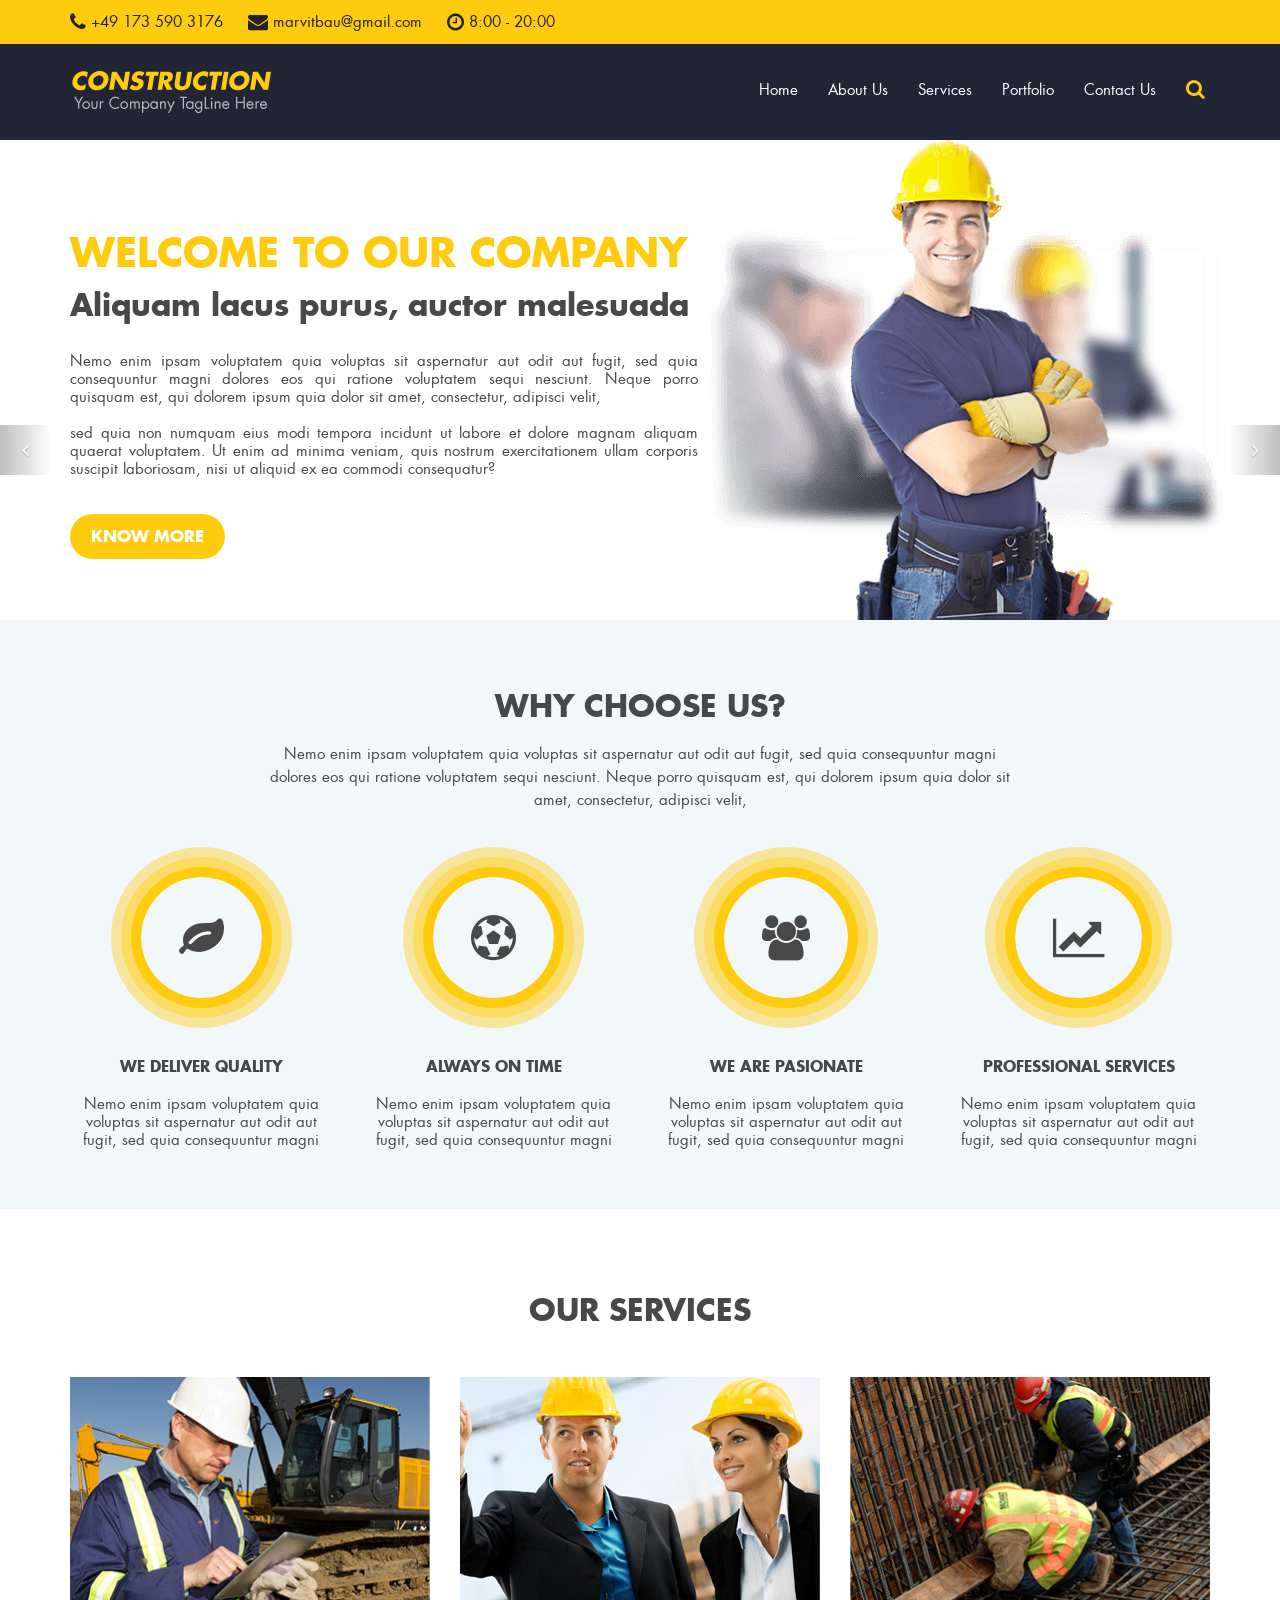
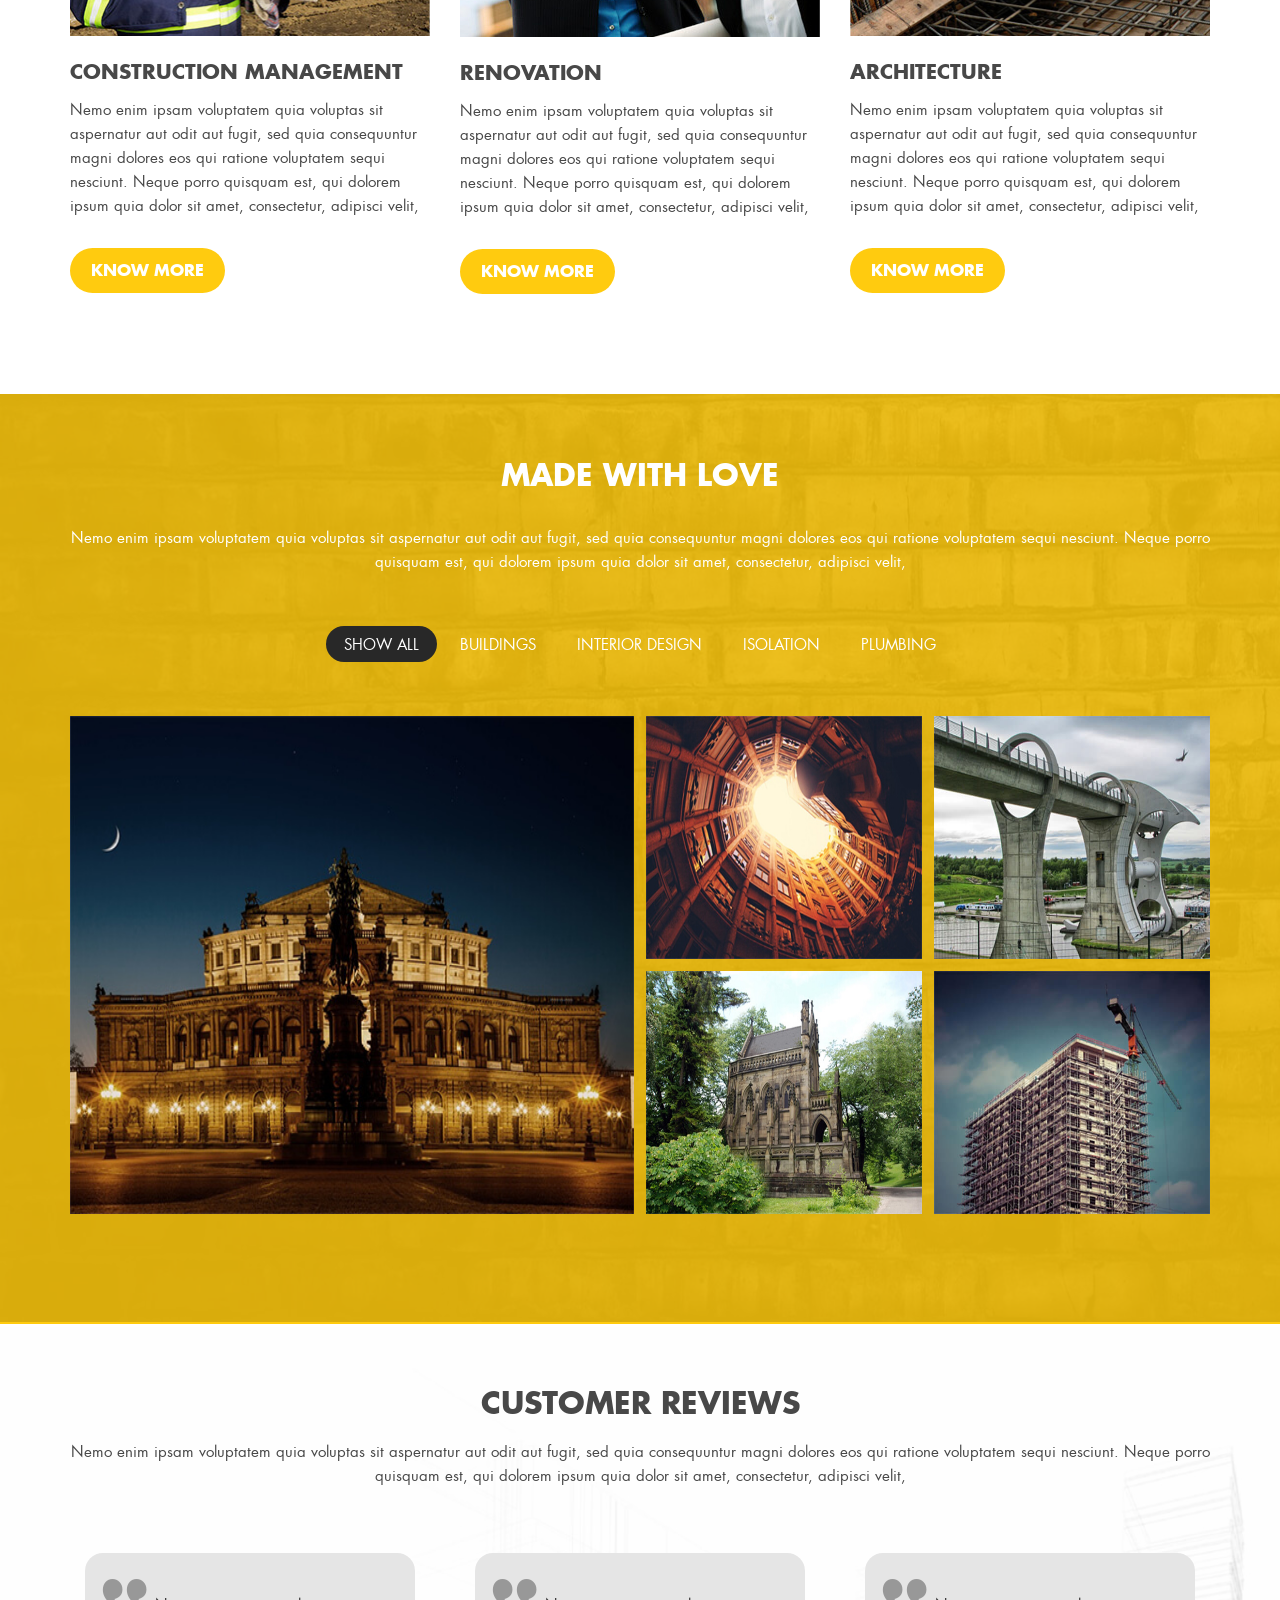
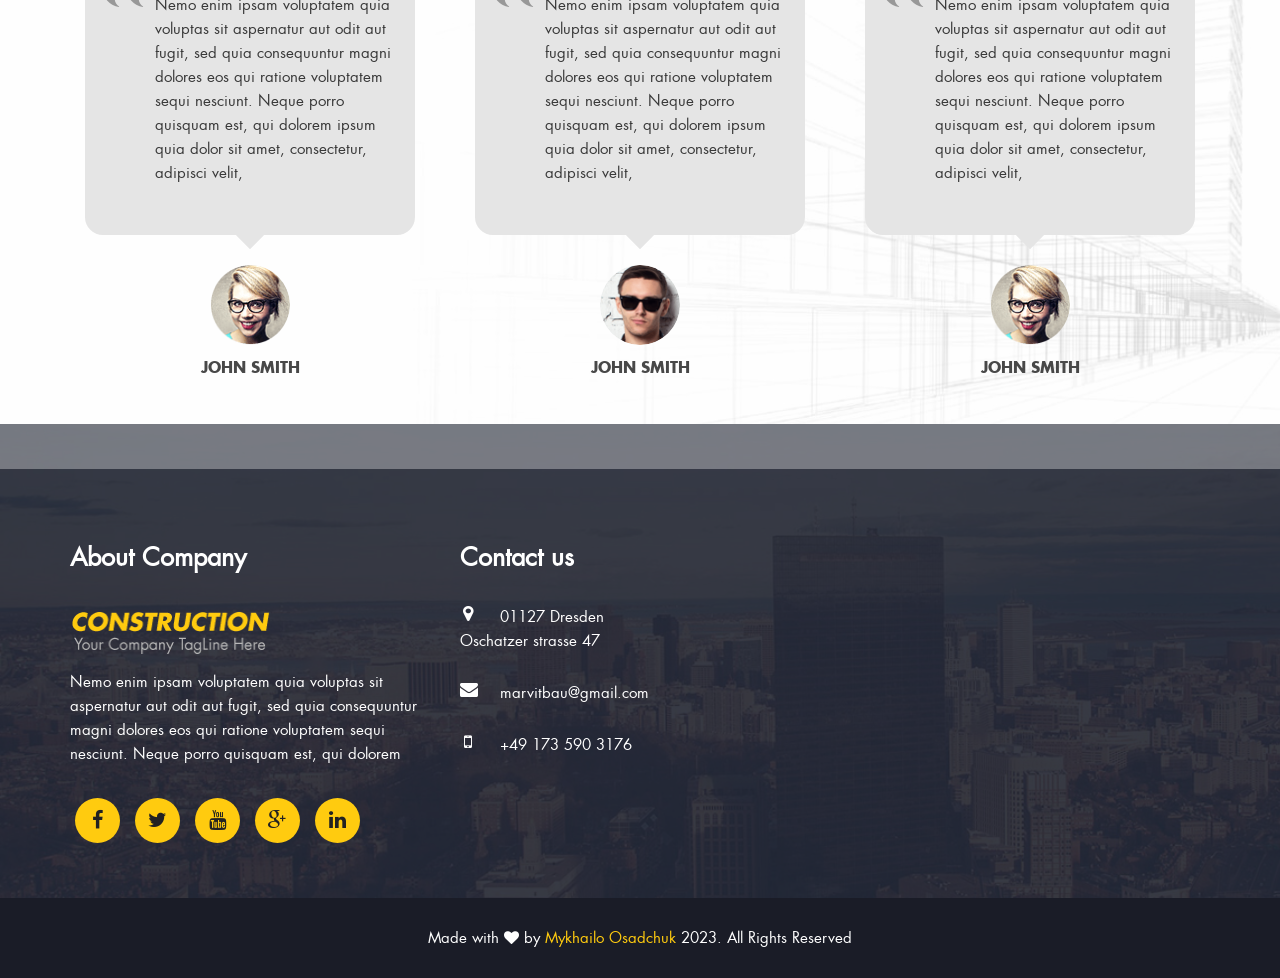
==== index.html @ a3fb46e3 "Add files via upload" ====
<!DOCTYPE html>
<!--[if IE 8]> <html lang="en" class="ie8"> <![endif]-->
<!--[if !IE]><!--> <html lang="en"> <!--<![endif]-->
    <head>
        <meta charset="utf-8">
        <title>MARVIT BAU</title>
        <!-- Mobile Specific Meta -->
        <meta name="viewport" content="width=device-width, initial-scale=1, maximum-scale=1">
        <!-- Custom Fonts -->
        <link rel="stylesheet" href="custom-font/fonts.css" />
        <!-- Bootstrap -->
        <link rel="stylesheet" href="css/bootstrap.min.css" />
        <!-- Font Awesome -->
        <link rel="stylesheet" href="css/font-awesome.min.css" />
        <!-- Bootsnav -->
        <link rel="stylesheet" href="css/bootsnav.css">
        <!-- Fancybox -->
        <link rel="stylesheet" type="text/css" href="css/jquery.fancybox.css?v=2.1.5" media="screen" />	
        <!-- Custom stylesheet -->
        <link rel="stylesheet" href="css/custom.css" />
        <!--[if lt IE 9]>
                <script src="http://html5shim.googlecode.com/svn/trunk/html5.js"></script>
        <![endif]-->
    </head>
    <body>

        <!-- Preloader -->

        <div id="loading">
            <div id="loading-center">
                <div id="loading-center-absolute">
                    <div class="object"></div>
                    <div class="object"></div>
                    <div class="object"></div>
                    <div class="object"></div>
                    <div class="object"></div>
                    <div class="object"></div>
                    <div class="object"></div>
                    <div class="object"></div>
                    <div class="object"></div>
                    <div class="object"></div>
                </div>
            </div>
        </div>

        <!--End off Preloader -->

        <!-- Header -->
        <header>
            <!-- Top Navbar -->
            <div class="top_nav">
                <div class="container">
                    <ul class="list-inline info">
                        <li><a href="#"><span class="fa fa-phone"></span> +49 173 590 3176</a></li>
                        <li><a href="#"><span class="fa fa-envelope"></span> marvitbau@gmail.com</a></li>
                        <li><a href="#"><span class="fa fa-clock-o"></span> 8:00 - 20:00</a></li>
                    </ul>			
                </div>
            </div><!-- Top Navbar end -->

            <!-- Navbar -->
            <nav class="navbar bootsnav">
                <!-- Top Search -->
                <div class="top-search">
                    <div class="container">
                        <div class="input-group">
                            <span class="input-group-addon"><i class="fa fa-search"></i></span>
                            <input type="text" class="form-control" placeholder="Search">
                            <span class="input-group-addon close-search"><i class="fa fa-times"></i></span>
                        </div>
                    </div>
                </div>

                <div class="container">
                    <!-- Atribute Navigation -->
                    <div class="attr-nav">
                        <ul>
                            <li class="search"><a href="#"><i class="fa fa-search"></i></a></li>
                        </ul>
                    </div>
                    <!-- Header Navigation -->
                    <div class="navbar-header">
                        <button type="button" class="navbar-toggle" data-toggle="collapse" data-target="#navbar-menu">
                            <i class="fa fa-bars"></i>
                        </button>
                        <a class="navbar-brand" href=""><img class="logo" src="images/logo.png" alt=""></a>
                    </div>
                    <!-- Navigation -->
                    <div class="collapse navbar-collapse" id="navbar-menu">
                        <ul class="nav navbar-nav menu">
                            <li><a href="">Home</a></li>                    
                            <li><a href="#about">About Us</a></li>
                            <li><a href="#services">Services</a></li>
                            <li><a href="#portfolio">Portfolio</a></li>
                            <li><a href="#contact_form">Contact Us</a></li>
                        </ul>
                    </div>
                </div>   
            </nav><!-- Navbar end -->
        </header><!-- Header end -->






                <!-- Controls -->
                <a class="left carousel-control" href="#carousel" role="button" data-slide="prev">
                    <span class="fa fa-angle-left" aria-hidden="true"></span>
                    <span class="sr-only">Previous</span>
                </a>
                <a class="right carousel-control" href="#carousel" role="button" data-slide="next">
                    <span class="fa fa-angle-right" aria-hidden="true"></span>
                    <span class="sr-only">Next</span>
                </a>
            </div><!-- Carousel end-->

        </section>


        <!-- About -->
        <section id="about">
            <div class="container about_bg">
                <div class="row">
                    <div class="col-lg-7 col-md-6">
                        <div class="about_content">
                            <h2>Welcome to Our Company</h2>
                            <h3>Aliquam lacus purus, auctor malesuada</h3>
                            <p>Nemo enim ipsam voluptatem quia voluptas sit aspernatur aut odit aut fugit, sed quia consequuntur magni dolores eos qui ratione voluptatem sequi nesciunt. Neque porro quisquam est, qui dolorem ipsum quia dolor sit amet, consectetur, adipisci velit,</p>
                            <p>sed quia non numquam eius modi tempora incidunt ut labore et dolore magnam aliquam quaerat voluptatem. Ut enim ad minima veniam, quis nostrum exercitationem ullam corporis suscipit laboriosam, nisi ut aliquid ex ea commodi consequatur? </p>
                            <a  class="btn know_btn">know more</a>
                        </div>
                    </div>
                    <div class="col-lg-3 col-md-6 col-lg-offset-1">
                        <div class="about_banner">
                            <img src="images/man.png" alt="" />
                        </div>
                    </div>
                </div>
            </div>
        </section><!-- About end -->

        <!-- Why us -->
        <section id="why_us">
            <div class="container text-center">
                <div class="row">
                    <div class="col-md-8 col-md-offset-2">
                        <div class="head_title">
                            <h2>WHY CHOOSE US?</h2>
                            <p>Nemo enim ipsam voluptatem quia voluptas sit aspernatur aut odit aut fugit, sed quia consequuntur magni dolores eos qui ratione voluptatem sequi nesciunt. Neque porro quisquam est, qui dolorem ipsum quia dolor sit amet, consectetur, adipisci velit,</p>

                        </div>
                    </div>
                </div>
                <div class="row">
                    <div class="col-md-3 col-sm-6">
                        <div class="why_us_item">
                            <span class="fa fa-leaf"></span>
                            <h4>We deliver quality</h4>
                            <p>Nemo enim ipsam voluptatem quia voluptas sit aspernatur aut odit aut fugit, sed quia consequuntur magni </p>
                        </div>
                    </div>
                    <div class="col-md-3 col-sm-6">
                        <div class="why_us_item">
                            <span class="fa fa-futbol-o"></span>
                            <h4>Always on time</h4>
                            <p>Nemo enim ipsam voluptatem quia voluptas sit aspernatur aut odit aut fugit, sed quia consequuntur magni</p>
                        </div>
                    </div>
                    <div class="col-md-3 col-sm-6">
                        <div class="why_us_item">
                            <span class="fa fa-group"></span>
                            <h4>We are pasionate</h4>
                            <p>Nemo enim ipsam voluptatem quia voluptas sit aspernatur aut odit aut fugit, sed quia consequuntur magni</p>
                        </div>
                    </div>
                    <div class="col-md-3 col-sm-6">
                        <div class="why_us_item">
                            <span class="fa fa-line-chart"></span>
                            <h4>Professional Services</h4>
                            <p>Nemo enim ipsam voluptatem quia voluptas sit aspernatur aut odit aut fugit, sed quia consequuntur magni</p>
                        </div>
                    </div>
                </div>
            </div>
        </section><!-- Why us end -->

        <!-- Services -->
        <section id="services">
            <div class="container">
                <h2>OUR SERVICES</h2>
                <div class="row">
                    <div class="col-md-4">
                        <div class="service_item">
                            <img src="images/service_img1.jpg" alt="Our Services" />
                            <h3>CONSTRUCTION MANAGEMENT</h3>
                            <p>Nemo enim ipsam voluptatem quia voluptas sit aspernatur aut odit aut fugit, sed quia consequuntur magni dolores eos qui ratione voluptatem sequi nesciunt. Neque porro quisquam est, qui dolorem ipsum quia dolor sit amet, consectetur, adipisci velit,</p>
                            <a href="#services" class="btn know_btn">know more</a>
                        </div>
                    </div>
                    <div class="col-md-4">
                        <div class="service_item">
                            <img src="images/service_img2.jpg" alt="Our Services" />
                            <h3>RENOVATION</h3>
                            <p>Nemo enim ipsam voluptatem quia voluptas sit aspernatur aut odit aut fugit, sed quia consequuntur magni dolores eos qui ratione voluptatem sequi nesciunt. Neque porro quisquam est, qui dolorem ipsum quia dolor sit amet, consectetur, adipisci velit,</p>
                            <a href="#services" class="btn know_btn">know more</a>
                        </div>
                    </div>
                    <div class="col-md-4">
                        <div class="service_item">
                            <img src="images/service_img3.jpg" alt="Our Services" />
                            <h3>ARCHITECTURE</h3>
                            <p>Nemo enim ipsam voluptatem quia voluptas sit aspernatur aut odit aut fugit, sed quia consequuntur magni dolores eos qui ratione voluptatem sequi nesciunt. Neque porro quisquam est, qui dolorem ipsum quia dolor sit amet, consectetur, adipisci velit,</p>
                            <a href="#services" class="btn know_btn">know more</a>
                        </div>
                    </div>
                </div>
            </div>
        </section><!-- Services end -->

        <!-- Portfolio -->
        <section id="portfolio">
            <div class="container portfolio_area text-center">
                <h2>Made with love</h2>
                <p>Nemo enim ipsam voluptatem quia voluptas sit aspernatur aut odit aut fugit, sed quia consequuntur magni dolores eos qui ratione voluptatem sequi nesciunt. Neque porro quisquam est, qui dolorem ipsum quia dolor sit amet, consectetur, adipisci velit,</p>

                <div id="filters">
                    <button class="button is-checked" data-filter="*">Show All</button>
                    <button class="button" data-filter=".buildings">Buildings</button>
                    <button class="button" data-filter=".interior">Interior Design</button>
                    <button class="button" data-filter=".isolation">Isolation</button>
                    <button class="button" data-filter=".plumbing">Plumbing</button>
                </div>
                <!-- Portfolio grid -->		
                <div class="grid">
                    <div class="grid-sizer"></div>
                    <div class="grid-item grid-item--width2 grid-item--height2 buildings plumbing interior">
                        <img alt="" src="images/highligh_img.jpg" >
                        <div class="portfolio_hover_area">
                            <a class="fancybox" href="images/highligh_img.jpg" data-fancybox-group="gallery" title="Lorem ipsum dolor sit amet"><span class="fa fa-search"></span></a>
                            <a href="#"><span class="fa fa-link"></span></a>
                        </div>  
                    </div>

                    <div class="grid-item buildings interior isolation">
                        <img alt="" src="images/portfolio1.jpg" >
                        <div class="portfolio_hover_area">
                            <a class="fancybox" href="images/portfolio1.jpg" data-fancybox-group="gallery" title="Lorem ipsum dolor sit amet"><span class="fa fa-search"></span></a>
                            <a href="#"><span class="fa fa-link"></span></a>
                        </div>   
                    </div>

                    <div class="grid-item interior plumbing isolation">
                        <img alt="" src="images/portfolio2.jpg" >
                        <div class="portfolio_hover_area">
                            <a class="fancybox" href="images/portfolio2.jpg" data-fancybox-group="gallery" title="Lorem ipsum dolor sit amet"><span class="fa fa-search"></span></a>
                            <a href="#"><span class="fa fa-link"></span></a>
                        </div>  
                    </div>

                    <div class="grid-item isolation buildings">
                        <img alt="" src="images/portfolio3.jpg" >
                        <div class="portfolio_hover_area">
                            <a class="fancybox" href="images/portfolio3.jpg" data-fancybox-group="gallery" title="Lorem ipsum dolor sit amet"><span class="fa fa-search"></span></a>
                            <a href="#"><span class="fa fa-link"></span></a>
                        </div>  
                    </div>

                    <div class="grid-item plumbing isolation">
                        <img alt="" src="images/portfolio4.jpg" >
                        <div class="portfolio_hover_area">
                            <a class="fancybox" href="images/portfolio4.jpg" data-fancybox-group="gallery" title="Lorem ipsum dolor sit amet"><span class="fa fa-search"></span></a>
                            <a href="#"><span class="fa fa-link"></span></a>
                        </div>  
                    </div>
                </div><!-- Portfolio grid end -->
            </div>
        </section><!-- Portfolio end -->

        <!-- Testimonial -->
        <section id="testimonial">
            <div class="container text-center testimonial_area">
                <h2>Customer Reviews</h2>
                <p>Nemo enim ipsam voluptatem quia voluptas sit aspernatur aut odit aut fugit, sed quia consequuntur magni dolores eos qui ratione voluptatem sequi nesciunt. Neque porro quisquam est, qui dolorem ipsum quia dolor sit amet, consectetur, adipisci velit,</p>

                <div class="row">
                    <div class="col-md-4">
                        <div class="testimonial_item">
                            <div class="testimonial_content text-left">
                                <p>Nemo enim ipsam voluptatem quia voluptas sit aspernatur aut odit aut fugit, sed quia consequuntur magni dolores eos qui ratione voluptatem sequi nesciunt. Neque porro quisquam est, qui dolorem ipsum quia dolor sit amet, consectetur, adipisci velit,</p>
                            </div>
                            <img src="images/testimonial_img1.png" alt="Testimonial" />
                            <p class="worker_name">john smith</p>
                        </div>
                    </div>
                    <div class="col-md-4">
                        <div class="testimonial_item">
                            <div class="testimonial_content">
                                <p>Nemo enim ipsam voluptatem quia voluptas sit aspernatur aut odit aut fugit, sed quia consequuntur magni dolores eos qui ratione voluptatem sequi nesciunt. Neque porro quisquam est, qui dolorem ipsum quia dolor sit amet, consectetur, adipisci velit,</p>
                            </div>
                            <img src="images/testimonial_img2.png" alt="Testimonial" />
                            <p class="worker_name">john smith</p>
                        </div>
                    </div>
                    <div class="col-md-4">
                        <div class="testimonial_item">
                            <div class="testimonial_content">
                                <p>Nemo enim ipsam voluptatem quia voluptas sit aspernatur aut odit aut fugit, sed quia consequuntur magni dolores eos qui ratione voluptatem sequi nesciunt. Neque porro quisquam est, qui dolorem ipsum quia dolor sit amet, consectetur, adipisci velit,</p>
                            </div>
                            <img src="images/testimonial_img1.png" alt="Testimonial" />
                            <p class="worker_name">john smith</p>
                        </div>
                    </div>
                </div>
            </div>
        </section><!-- Testimonial end -->

        <!-- Footer -->
        <footer>
            <!-- Footer top -->
            <div class="container footer_top">
                <div class="row">
                    <div class="col-lg-4 col-sm-7">
                        <div class="footer_item">
                            <h4>About Company</h4>
                            <img class="logo" src="images/logo.png" alt="Construction" />
                            <p>Nemo enim ipsam voluptatem quia voluptas sit aspernatur aut odit aut fugit, sed quia consequuntur magni dolores eos qui ratione voluptatem sequi nesciunt. Neque porro quisquam est, qui dolorem</p>

                            <ul class="list-inline footer_social_icon">
                                <li><a href=""><span class="fa fa-facebook"></span></a></li>
                                <li><a href=""><span class="fa fa-twitter"></span></a></li>
                                <li><a href=""><span class="fa fa-youtube"></span></a></li>
                                <li><a href=""><span class="fa fa-google-plus"></span></a></li>
                                <li><a href=""><span class="fa fa-linkedin"></span></a></li>
                            </ul>
                        </div>
                    </div>
                    
                    <div class="col-lg-3 col-sm-5">
                        <div class="footer_item">
                            <h4>Contact us</h4>
                            <ul class="list-unstyled footer_contact">
                                <li><a href=""><span class="fa fa-map-marker"></span>01127 Dresden</br> Oschatzer strasse 47</a></li>
                                <li><a href=""><span class="fa fa-envelope"></span> marvitbau@gmail.com</a></li>
                                <li><a href=""><span class="fa fa-mobile"></span><p>+49 173 590 3176</p></a></li>
                            </ul>
                        </div>
                    </div>
                </div>
            </div><!-- Footer top end -->

            <!-- Footer bottom -->
            <div class="footer_bottom text-center">
                <p class="wow fadeInRight">
                    Made with 
                    <i class="fa fa-heart"></i>
                    by 
                    <a target="_blank" href="https://m-osadchuk.github.io/">Mykhailo Osadchuk</a> 
                    2023. All Rights Reserved
                </p>
            </div><!-- Footer bottom end -->
        </footer><!-- Footer end -->

        <!-- JavaScript -->
        <script src="js/jquery-1.12.1.min.js"></script>
        <script src="js/bootstrap.min.js"></script>

        <!-- Bootsnav js -->
        <script src="js/bootsnav.js"></script>

        <!-- JS Implementing Plugins -->
        <script src="js/isotope.js"></script>
        <script src="js/isotope-active.js"></script>
        <script src="js/jquery.fancybox.js?v=2.1.5"></script>

        <script src="js/jquery.scrollUp.min.js"></script>

        <script src="js/main.js"></script>
    </body>	
</html>
---- custom-font/fonts.css ----
/* Generated by Font Squirrel (https://www.fontsquirrel.com) on August 13, 2016 */

@font-face {
    font-family: 'futura_ltbold';
    src: url('futuralt-bold-webfont.eot');
    src: url('futuralt-bold-webfont.eot?#iefix') format('embedded-opentype'),
         url('futuralt-bold-webfont.woff') format('woff'),
         url('futuralt-bold-webfont.ttf') format('truetype'),
         url('futuralt-bold-webfont.svg#futura_ltbold') format('svg');
    font-weight: normal;
    font-style: normal;

}

@font-face {
    font-family: 'futura_ltbook';
    src: url('futuralt-book-webfont.eot');
    src: url('futuralt-book-webfont.eot?#iefix') format('embedded-opentype'),
         url('futuralt-book-webfont.woff') format('woff'),
         url('futuralt-book-webfont.ttf') format('truetype'),
         url('futuralt-book-webfont.svg#futura_ltbook') format('svg');
    font-weight: normal;
    font-style: normal;

}

@font-face {
  font-family: 'GillSansMT-UltraBold';
  src: url('GillSansMT-UltraBold.eot?#iefix') format('embedded-opentype'),  url('GillSansMT-UltraBold.woff') format('woff'), url('GillSansMT-UltraBold.ttf')  format('truetype'), url('GillSansMT-UltraBold.svg#GillSansMT-UltraBold') format('svg');
  font-weight: normal;
  font-style: normal;
}
---- css/bootsnav.css ----
/* ==============================================================

Template name : Bootsnav - Multi Purpose Header
Categorie : Bootstrap Menu in CSS
Author : adamnurdin01
Version : v.1.1
Created : 2016-06-02
Last update : 2016-06-11

============================================================== */

/* MEGAMENU STYLE
=================================*/
nav.bootsnav .dropdown.megamenu-fw {
    position: static;
}

nav.bootsnav .container {
    position: relative;
}

nav.bootsnav .megamenu-fw .dropdown-menu {
    left: auto;
}

nav.bootsnav .megamenu-content {
    padding: 15px;
    width: 100% !important;
}

nav.bootsnav .megamenu-content .title{
    margin-top: 0;
}

nav.bootsnav .dropdown.megamenu-fw .dropdown-menu {
    left: 0;
    right: 0;
}

/* Navbar
=================================*/
nav.navbar.bootsnav{
    margin-bottom: 0;
    -moz-border-radius: 0px;
    -webkit-border-radius: 0px;
    -o-border-radius: 0px;
    border-radius: 0px;
    background-color: #fff;
    border: none;
    border-bottom: solid 1px #e0e0e0;
    z-index: 9;
}

nav.navbar.bootsnav ul.nav > li > a{
    color: #6f6f6f;
    background-color: transparent !important;
}

nav.navbar.bootsnav ul.nav li.megamenu-fw > a:hover,
nav.navbar.bootsnav ul.nav li.megamenu-fw > a:focus,
nav.navbar.bootsnav ul.nav li.active > a:hover,
nav.navbar.bootsnav ul.nav li.active > a:focus,
nav.navbar.bootsnav ul.nav li.active > a{
    background-color: transparent;
}

nav.navbar.bootsnav .navbar-toggle{
    background-color: #fff !important;
    border: none;
    padding: 0;
    font-size: 18px;
    position: relative;
    top: 5px;
}

nav.navbar.bootsnav ul.nav .dropdown-menu .dropdown-menu{
    top: 0;
    left: 100%;
}

nav.navbar.bootsnav ul.nav ul.dropdown-menu > li > a{
    white-space:normal;
}


ul.menu-col{
    padding: 0;
    margin: 0;
    list-style: none;
}

ul.menu-col li a{
    color: #6f6f6f;
}

ul.menu-col li a:hover,
ul.menu-col li a:focus{
    text-decoration: none;
}

/* Navbar Full
=================================*/
nav.bootsnav.navbar-full{
    padding-bottom: 10px;
    padding-top: 10px;
}

nav.bootsnav.navbar-full .navbar-header{
    display: block;
    width: 100%;
}

nav.bootsnav.navbar-full .navbar-toggle{
    display: inline-block;
    margin-right: 0;
    position: relative;
    top: 0;
    font-size: 30px;
    -webkit-transition: all 1s ease-in-out;
	-moz-transition: all 1s ease-in-out;
	-o-transition: all 1s ease-in-out;
	-ms-transition: all 1s ease-in-out;
	transition: all 1s ease-in-out;
}

nav.bootsnav.navbar-full .navbar-collapse{
    position: fixed;
    width: 100%;
    height: 100% !important;
    top: 0;
    left: 0;
    padding: 0;
    display: none !important;
    z-index: 9;
}

nav.bootsnav.navbar-full .navbar-collapse.in{
    display: block !important;
}

nav.bootsnav.navbar-full .navbar-collapse .nav-full{
    overflow: auto;
}

nav.bootsnav.navbar-full .navbar-collapse .wrap-full-menu{
    display: table-cell;
    vertical-align: middle;
    background-color: #fff;
    overflow: auto;
}

nav.bootsnav.navbar-full .navbar-collapse .nav-full::-webkit-scrollbar {
    width: 0;
}

nav.bootsnav.navbar-full .navbar-collapse .nav-full::-moz-scrollbar {
    width: 0;
}

nav.bootsnav.navbar-full .navbar-collapse .nav-full::-ms-scrollbar {
    width: 0;
}

nav.bootsnav.navbar-full .navbar-collapse .nav-full::-o-scrollbar {
    width: 0;
}


nav.bootsnav.navbar-full .navbar-collapse ul.nav{
    display: block;
    width: 100%;
    overflow: auto;
}

nav.bootsnav.navbar-full .navbar-collapse ul.nav a:hover,
nav.bootsnav.navbar-full .navbar-collapse ul.nav a:focus,
nav.bootsnav.navbar-full .navbar-collapse ul.nav a{
    background-color: transparent;
}

nav.bootsnav.navbar-full .navbar-collapse ul.nav > li{
    float: none;
    display: block;
    text-align: center;
}

nav.bootsnav.navbar-full .navbar-collapse ul.nav > li > a{
    display: table;
    margin: auto;
    text-transform: uppercase;
    font-weight: bold;
    letter-spacing: 2px;
    font-size: 24px;
    padding: 10px 15px;
}

li.close-full-menu > a{
    padding-top: 0px !important;
    padding-bottom: 0px !important;
}

li.close-full-menu{
    padding-top: 30px !important;
    padding-bottom: 30px !important;
}

/* Atribute Navigation
=================================*/
.attr-nav{
    float: right;
    display: inline-block;
    margin-left: 13px;
    margin-right: -15px;
}

.attr-nav > ul{
    padding: 0;
    margin: 0 0 -7px 0;
    list-style: none;
    display: inline-block;
}

.attr-nav > ul > li{
    float: left;
    display: block;
}

.attr-nav > ul > li > a{
    color: #6f6f6f;
    display: block;
    padding: 28px 15px;
    position: relative;
}

.attr-nav > ul > li > a span.badge{
    position: absolute;
    top: 50%;
    margin-top: -15px;
    right: 5px;
    font-size: 10px;
    padding: 0;
    width: 15px;
    height: 15px;
    padding-top: 2px;
}

.attr-nav > ul > li.dropdown ul.dropdown-menu{
    -moz-border-radius: 0px;
    -webkit-border-radius: 0px;
    -o-border-radius: 0px;
    border-radius: 0px;
    -moz-box-shadow: 0px 0px 0px;
    -webkit-box-shadow: 0px 0px 0px;
    -o-box-shadow: 0px 0px 0px;
    box-shadow: 0px 0px 0px;
    border: solid 1px #e0e0e0;
}

ul.cart-list{
    padding: 0 !important;
    width: 250px !important;
}

ul.cart-list > li{
    position: relative;
    border-bottom: solid 1px #efefef;
    padding: 15px 15px 23px 15px !important;
}

ul.cart-list > li > a.photo{
    padding: 0 !important;
    margin-right: 15px;
    float: left;
    display: block;
    width: 50px;
    height: 50px;
    left: 15px;
    top: 15px;
}

ul.cart-list > li img{
    width: 50px;
    height: 50px;
    border: solid 1px #efefef;
}

ul.cart-list > li > h6{
    margin: 0;
}

ul.cart-list > li > h6 > a.photo{
    padding: 0 !important;
    display: block;
}

ul.cart-list > li > p{
    margin-bottom: 0;
}

ul.cart-list > li.total{
    background-color: #f5f5f5;
    padding-bottom: 15px !important;
}

ul.cart-list > li.total > .btn{
    display: inline-block;
    border-bottom: solid 1px #efefef !important;
}

ul.cart-list > li .price{
    font-weight: bold;
}

ul.cart-list > li.total > span{
    padding-top: 8px;
}

/* Top Search
=================================*/
.top-search{
    background-color: #333;
    padding: 10px 0;
    display: none;
}

.top-search input.form-control{
    background-color: transparent;
    border: none;
    -moz-box-shadow: 0px 0px 0px;
    -webkit-box-shadow: 0px 0px 0px;
    -o-box-shadow: 0px 0px 0px;
    box-shadow: 0px 0px 0px;
    color: #fff;
    height: 40px;
    padding: 0 15px;
}

.top-search .input-group-addon{
    background-color: transparent;
    border: none;
    color: #fff;
    padding-left: 0;
    padding-right: 0;
}

.top-search .input-group-addon.close-search{
    cursor: pointer;
}

/* Side Menu
=================================*/
body{
    -webkit-transition: all 0.3s ease-in-out;
	-moz-transition: all 0.3s ease-in-out;
	-o-transition: all 0.3s ease-in-out;
	-ms-transition: all 0.3s ease-in-out;
	transition: all 0.3s ease-in-out;
}

body.on-side{
    margin-left: -280px;
}

.side{
    position: fixed;
    overflow-y: auto;
    top: 0;
    right: -280px;
    width: 280px;
    padding: 25px 30px;
    height: 100%;
    display: block;
    background-color: #333;
    -webkit-transition: all 0.3s ease-in-out;
	-moz-transition: all 0.3s ease-in-out;
	-o-transition: all 0.3s ease-in-out;
	-ms-transition: all 0.3s ease-in-out;
	transition: all 0.3s ease-in-out;
    z-index: 9;
}

.side.on{
    right: 0;
}

.side .close-side{
    float: right;
    color: #fff;
    position: relative;
    z-index: 2;
    font-size: 16px;
}

.side .widget{
    position: relative;
    z-index: 1;
    margin-bottom: 25px;
}

.side .widget .title{
    color: #fff;
    margin-bottom: 15px;
}

.side .widget ul.link{
    padding: 0;
    margin: 0;
    list-style: none;
}

.side .widget ul.link li a{
    color: #9f9f9f;
    letter-spacing: 1px;
}

.side .widget ul.link li a:focus,
.side .widget ul.link li a:hover{
    color: #fff;
    text-decoration: none;
}

/* Share
=================================*/
nav.navbar.bootsnav .share{
    padding: 0 30px;
    margin-bottom: 30px;
}

nav.navbar.bootsnav .share ul{
    display: inline-block;
    padding: 0;
    margin: 0 0 -7px 0;
    list-style: none;
}

nav.navbar.bootsnav .share ul > li{
    float: left;
    display: block;
    margin-right: 5px;
}

nav.navbar.bootsnav .share ul > li > a{
    display: table-cell;
    vertical-align: middle;
    text-align: center;
    width: 35px;
    height: 35px;
    -moz-border-radius: 50%;
    -webkit-border-radius: 50%;
    -o-border-radius: 50%;
    border-radius: 50%;
    background-color: #cfcfcf;
    color: #fff;
}

/* Transparent
=================================*/
nav.navbar.bootsnav.navbar-fixed{
    position: fixed;
    display: block;
    width: 100%;
}

nav.navbar.bootsnav.no-background{
    -webkit-transition: all 1s ease-in-out;
	-moz-transition: all 1s ease-in-out;
	-o-transition: all 1s ease-in-out;
	-ms-transition: all 1s ease-in-out;
	transition: all 1s ease-in-out;
}

/* Navbar Sticky
=================================*/
.wrap-sticky{
    position: relative;
    -webkit-transition: all 0.3s ease-in-out;
	-moz-transition: all 0.3s ease-in-out;
	-o-transition: all 0.3s ease-in-out;
	-ms-transition: all 0.3s ease-in-out;
	transition: all 0.3s ease-in-out;
}

.wrap-sticky nav.navbar.bootsnav{
    position: absolute;
    width: 100%;
    left: 0;
    top: 0;
}

.wrap-sticky nav.navbar.bootsnav.sticked{
    position: fixed;
    -webkit-transition: all 0.2s ease-in-out;
	-moz-transition: all 0.2s ease-in-out;
	-o-transition: all 0.2s ease-in-out;
	-ms-transition: all 0.2s ease-in-out;
	transition: all 0.2s ease-in-out;
}

body.on-side .wrap-sticky nav.navbar.bootsnav.sticked{
    left: -280px;
}
nav.navbar.bootsnav ul.nav > li > a{
	padding: 30px 15px;
}

@media (max-width: 991px) {
    /* Navbar Responsive
    =================================*/ 
    nav.navbar.bootsnav .navbar-brand    {
        display: inline-block;
        float: none !important;
        margin: 0 !important;
    }
    
    nav.navbar.bootsnav .navbar-header {
        float: none;
        display: block;
        text-align: center;
        padding-left: 30px;
        padding-right: 30px;
    }
    
    nav.navbar.bootsnav .navbar-toggle {
        display: inline-block;
        float: left;
        margin-right: -200px;
        margin-top: 10px;
    }
    
    nav.navbar.bootsnav .navbar-collapse {
        border: none;   
        margin-bottom: 0;
    }
    
    nav.navbar.bootsnav.no-full .navbar-collapse{
        max-height: 350px;
    }
    
    nav.navbar.bootsnav .navbar-collapse.collapse {
        display: none !important;
    }
    
    nav.navbar.bootsnav .navbar-collapse.collapse.in {
        display: block !important;
    }
    
    nav.navbar.bootsnav .navbar-nav {
        float: none !important;
        padding-left: 30px;
        padding-right: 30px;
        margin: 0px -15px;
    }
    
    nav.navbar.bootsnav .navbar-nav > li {
        float: none;
        border-top: dotted 1px #aaa;
    }
    
    nav.navbar.bootsnav li.dropdown a.dropdown-toggle:before{
        font-family: 'FontAwesome';
        content: "\f105";
        float: right;
        font-size: 16px;
        margin-left: 10px;
    }
    
    nav.navbar.bootsnav li.dropdown.on > a.dropdown-toggle:before{
        content: "\f107";
    }
    
    nav.navbar.bootsnav .navbar-nav > li > a{
        display: block;
        width: 100%;
        padding: 10px 0;
    }
    
    nav.navbar.bootsnav .navbar-nav > li:first-child{
        border-top: none;
    }
    nav.navbar.bootsnav ul.nav li.dropdown li a.dropdown-toggle{
        float: none !important;
        position: relative;
        display: block;
        width: 100%;
    }
    
    nav.navbar.bootsnav ul.nav li.dropdown ul.dropdown-menu{
        width: 100%;
        position: relative !important;
        background-color: transparent;
        float: none;
        border: none;
        padding: 0 0 0 15px !important;
        margin: 0 0 -1px 0 !important;
        -moz-box-shadow: 0px 0px 0px;
        -webkit-box-shadow: 0px 0px 0px;
        -o-box-shadow: 0px 0px 0px;
        box-shadow: 0px 0px 0px;
        -moz-border-radius: 0px 0px 0px;
        -webkit-border-radius: 0px 0px 0px;
        -o-border-radius: 0px 0px 0px;
        border-radius: 0px 0px 0px;
    }
    
    nav.navbar.bootsnav ul.nav li.dropdown ul.dropdown-menu  > li > a{
        display: block;
        width: 100%;
        border-bottom: solid 1px #e0e0e0;
        padding: 10px 0;
        color: #6f6f6f;
    }
    
    nav.navbar.bootsnav ul.nav ul.dropdown-menu li a:hover,
    nav.navbar.bootsnav ul.nav ul.dropdown-menu li a:focus{
        background-color: transparent;
    }
    
    nav.navbar.bootsnav ul.nav ul.dropdown-menu ul.dropdown-menu{
        float: none !important;
        left: 0;
        padding: 0 0 0 15px;
        position: relative;
        background: transparent;
        width: 100%;
    }
    
    nav.navbar.bootsnav ul.nav ul.dropdown-menu li.dropdown.on > ul.dropdown-menu{
        display: inline-block;
        margin-top: -10px;
    }
    
    nav.navbar.bootsnav li.dropdown ul.dropdown-menu li.dropdown > a.dropdown-toggle:after{
        display: none;
    }
    
    nav.navbar.bootsnav .dropdown .megamenu-content .col-menu .title{
        padding: 10px 15px 10px 0;
        line-height: 24px;
        text-transform: none;
        font-weight: 400;
        letter-spacing: 0px;
        margin-bottom: 0;
        cursor: pointer;
        border-bottom: solid 1px #e0e0e0;
        color: #6f6f6f;
    }
    
    nav.navbar.bootsnav .dropdown .megamenu-content .col-menu ul > li > a{
        display: block;
        width: 100%;
        border-bottom: solid 1px #e0e0e0;
        padding: 8px 0;
    }
    
   nav.navbar.bootsnav .dropdown .megamenu-content .col-menu .title:before{
        font-family: 'FontAwesome';
        content: "\f105";
        float: right;
        font-size: 16px;
        margin-left: 10px;
       position: relative;
       right: -15px;
    }
    
    nav.navbar.bootsnav .dropdown .megamenu-content .col-menu:last-child .title{
        border-bottom: none;
    }
    
    nav.navbar.bootsnav .dropdown .megamenu-content .col-menu.on:last-child .title{
        border-bottom: solid 1px #e0e0e0;
    }
    
    nav.navbar.bootsnav .dropdown .megamenu-content .col-menu:last-child ul.menu-col li:last-child a{
        border-bottom: none;
    }
    
    nav.navbar.bootsnav .dropdown .megamenu-content .col-menu.on .title:before{
        content: "\f107";
    }
    
    nav.navbar.bootsnav .dropdown .megamenu-content .col-menu .content{
        padding: 0 0 0 15px;
    }
    
    nav.bootsnav.brand-center .navbar-collapse{
        display: block;
    }
    
    nav.bootsnav.brand-center ul.nav{
        margin-bottom: 0px !important;
    }
    
    nav.bootsnav.brand-center .navbar-collapse .col-half{
        width: 100%;
        float: none;
        display: block;
    }
    
    nav.bootsnav.brand-center .navbar-collapse .col-half.left{
        margin-bottom: 0;
    }
    
    nav.bootsnav .megamenu-content{
        padding: 0;
    }
    
    nav.bootsnav .megamenu-content .col-menu{
        padding-bottom: 0;
    }
    
    nav.bootsnav .megamenu-content .title{
        cursor: pointer;
        display: block;
        padding: 10px 15px;
        margin-bottom: 0;
        font-weight: normal;
    }
    
    nav.bootsnav .megamenu-content .content{
        display: none;
    }
    
    .attr-nav{
        position: absolute;
        right: 60px;
    }
    
    .attr-nav > ul{
        padding: 0;
        margin: 0 -15px -7px 0;
    }
    
    .attr-nav > ul > li > a{
        padding: 16px 15px 15px;
    }
    
    .attr-nav > ul > li.dropdown > a.dropdown-toggle:before{
        display: none;
    }
    
    .attr-nav > ul > li.dropdown ul.dropdown-menu{
        margin-top: 2px;
        margin-left: 55px;
        width: 250px;
        left: -250px;
        border-top: solid 5px;
    }
    
    .top-search .container{
        padding: 0 45px;
    }
    
    /* Navbar full Responsive
    =================================*/   
    nav.bootsnav.navbar-full ul.nav{
        margin-left: 0;
    }
    
    nav.bootsnav.navbar-full ul.nav > li > a{
        border: none;
    }
    
    nav.bootsnav.navbar-full .navbar-brand    {
        float: left !important;
        padding-left: 0;
    }
    
    nav.bootsnav.navbar-full .navbar-toggle {
        display: inline-block;
        float: right;
        margin-right: 0;
        margin-top: 10px;
    }
    
    nav.bootsnav.navbar-full .navbar-header {
        padding-left: 15px;
        padding-right: 15px;
    }
    
    /* Navbar Sidebar
    =================================*/ 
    nav.navbar.bootsnav.navbar-sidebar .share{
        padding: 30px 15px;
        margin-bottom: 0;
    }
    
    /* Tabs
    =================================*/ 
    nav.navbar.bootsnav .megamenu-content.tabbed{
        padding-left: 0 !mportant;
    }
    
    nav.navbar.bootsnav .tabbed > li{
        padding: 25px 0;
        margin-left: -15px !important;
    }
    
    /* Mobile Navigation
    =================================*/     
    body > .wrapper{
        -webkit-transition: all 0.3s ease-in-out;
        -moz-transition: all 0.3s ease-in-out;
        -o-transition: all 0.3s ease-in-out;
        -ms-transition: all 0.3s ease-in-out;
        transition: all 0.3s ease-in-out;
    }
    
    body.side-right > .wrapper{
        margin-left: 280px;
        margin-right: -280px !important;
    }
    
    nav.navbar.bootsnav.navbar-mobile .navbar-collapse{
        position: fixed;
        overflow-y: auto !important;
        overflow-x: hidden !important;
        display: block;
        background: #fff;
        z-index: 99;
        width: 280px;
        height: 100% !important;
        left: -280px;
        top: 0;
        padding: 0;
        -webkit-transition: all 0.3s ease-in-out;
        -moz-transition: all 0.3s ease-in-out;
        -o-transition: all 0.3s ease-in-out;
        -ms-transition: all 0.3s ease-in-out;
        transition: all 0.3s ease-in-out;
    }
    
    nav.navbar.bootsnav.navbar-mobile .navbar-collapse.in{
        left: 0;
    }
    
    nav.navbar.bootsnav.navbar-mobile ul.nav{
        width: 293px;
        padding-right: 0;
        padding-left: 15px;
    }
    
    nav.navbar.bootsnav.navbar-mobile ul.nav > li > a{
        padding: 15px 15px;
    }
    
    nav.navbar.bootsnav.navbar-mobile ul.nav ul.dropdown-menu > li > a{
        padding-right: 15px !important;
        padding-top: 15px !important;
        padding-bottom: 15px !important;
    }
    
    nav.navbar.bootsnav.navbar-mobile ul.nav ul.dropdown-menu .col-menu .title{
        padding-right: 30px !important;
        padding-top: 13px !important;
        padding-bottom: 13px !important;
    }
    
    nav.navbar.bootsnav.navbar-mobile ul.nav ul.dropdown-menu .col-menu ul.menu-col li a{
        padding-top: 13px !important;
        padding-bottom: 13px !important;
    }
    
    nav.navbar.bootsnav.navbar-mobile .navbar-collapse [class*=' col-'] {
        width: 100%;
    }
    
    nav.navbar.bootsnav.navbar-fixed .logo-scrolled{
        display: block !important;
    }

    nav.navbar.bootsnav.navbar-fixed .logo-display{
        display: none !important;
    }
    
    nav.navbar.bootsnav.navbar-mobile .tab-menu,
    nav.navbar.bootsnav.navbar-mobile .tab-content{
        width: 100%;
        display: block;
    }
}

@media (max-width: 767px) {
    nav.navbar.bootsnav .navbar-header {
        padding-left: 15px;
        padding-right: 15px;
    }
    
    nav.navbar.bootsnav .navbar-nav {
        padding-left: 15px;
        padding-right: 15px;
    }
    
    .attr-nav{
        right: 30px;
    }
    
    .attr-nav > ul{
        margin-right: -10px;
    }
    
    .attr-nav > ul > li > a{
        padding: 16px 10px 15px;
        padding-left: 0 !important;
    }
    
    .attr-nav > ul > li.dropdown ul.dropdown-menu{
        left: -275px;
    }
    
    .top-search .container{
        padding: 0 15px;
    }
    
    nav.bootsnav.navbar-full .navbar-collapse{
        left: 15px;
    }
    
    nav.bootsnav.navbar-full .navbar-header{
        padding-right: 0;
    }
    
    nav.bootsnav.navbar-full .navbar-toggle {
        margin-right: -15px;
    }
    
    nav.bootsnav.navbar-full ul.nav > li > a{
        font-size: 18px !important;
        line-height: 24px !important;
        padding: 5px 10px !important;
    }
    
    /* Navbar Sidebar
    =================================*/ 
    nav.navbar.bootsnav.navbar-sidebar .share{
        padding: 30px 15px !important;
    }
    
    /* Navbar Sidebar
    =================================*/ 
    nav.navbar.bootsnav.navbar-sidebar .share{
        padding: 30px 0 !important;
        margin-bottom: 0;
    }
    
    nav.navbar.bootsnav.navbar-mobile.navbar-sidebar .share{
        padding: 30px 15px !important;
        margin-bottom: 0;
    }
    
    /* Mobile Navigation
    =================================*/ 
    body.side-right > .wrapper{
        margin-left: 280px;
        margin-right: -280px !important;
    }
    
    nav.navbar.bootsnav.navbar-mobile .navbar-collapse{
        margin-left: 0;
    }
    
    nav.navbar.bootsnav.navbar-mobile ul.nav{
        margin-left: -15px;
    }
    
    nav.navbar.bootsnav.navbar-mobile ul.nav{
        border-top: solid 1px #fff;
    }
    
    li.close-full-menu{
        padding-top: 15px !important;
        padding-bottom: 15px !important;
    }
}

@media (min-width: 480px) and (max-width: 640px) {
    nav.bootsnav.navbar-full ul.nav{
        padding-top: 30px;
        padding-bottom: 30px;
    }
}
---- css/custom.css ----
/* General styles */
body {
    font-size: 15px;
    line-height: 24px;
    font-family: 'futura_ltbook', sans-serif;
    color: #484848;
}
h1, h2, h3, h4, h5, h6 {
    font-weight: bold;
    text-transform: uppercase;
    color: #484848;
    font-family: 'futura_ltbold', sans-serif;
}
h1{font-size: 70px; margin:0; line-height: 72px;}
h2 {font-size: 30px; margin: 0 0 20px;}
h3 {font-size: 20px; margin: 0 0 10px;}
img {width: 100%;}
a,button{outline: 0 !important;}
a:hover,a:focus{ text-decoration: none}

/* All Transition */
.list-inline.info a,.list-inline.social_icon a,nav.navbar.bootsnav ul.nav > li > a,.attr-nav > ul > li > a,.btn.know_btn,#filters > button,.portfolio_hover_area,.portfolio_hover_area .fa,.testimonial_content,.testimonial_content p:first-child::before,#contact_form .form-control,#contact_form .btn.submit_btn,footer a,.footer_social_icon .fa,.post .date,#scrollUp{
    transition: all 0.4s ease;
    -webkit-transition: all 0.4s ease;
    -moz-transition: all 0.4s ease;
    -o-transition: all 0.4s ease;
    -ms-transition: all 0.4s ease;
}

/* Header */


/*Preloader css*/
#loading{
    background-color: #ffcb0f;
    height: 100%;
    width: 100%;
    position: fixed;
    z-index: 1;
    margin-top: 0px;
    top: 0px;
    z-index: 90;
}
#loading-center{
    width: 100%;
    height: 100%;
    position: relative;
}
#loading-center-absolute {
    position: absolute;
    left: 50%;
    top: 50%;
    height: 50px;
    width: 150px;
    margin-top: -25px;
    margin-left: -75px;
}
.object{
    width: 8px;
    height: 50px;
    margin-right:5px;
    background-color: #FFF;
    -webkit-animation: animate 1s infinite;
    animation: animate 1s infinite;
    float: left;
}

.object:last-child {
    margin-right: 0px;
}

.object:nth-child(10){
    -webkit-animation-delay: 0.9s;
    animation-delay: 0.9s;	
}
.object:nth-child(9){
    -webkit-animation-delay: 0.8s;
    animation-delay: 0.8s;	
}	
.object:nth-child(8){
    -webkit-animation-delay: 0.7s;
    animation-delay: 0.7s;	
}
.object:nth-child(7){
    -webkit-animation-delay: 0.6s;
    animation-delay: 0.6s;	
}
.object:nth-child(6){
    -webkit-animation-delay: 0.5s;
    animation-delay: 0.5s;	
}
.object:nth-child(5){
    -webkit-animation-delay: 0.4s;
    animation-delay: 0.4s;
}
.object:nth-child(4){
    -webkit-animation-delay: 0.3s;
    animation-delay: 0.3s;		
}
.object:nth-child(3){
    -webkit-animation-delay: 0.2s;
    animation-delay: 0.2s;	
}
.object:nth-child(2){
    -webkit-animation-delay: 0.1s;
    animation-delay: 0.1s;
}						

@-webkit-keyframes animate {

    50% {
        -ms-transform: translateX(-25px) scaleY(0.5); 
        -webkit-transform: translateX(-25px) scaleY(0.5);
        transform: translateX(-25px) scaleY(0.5);

    }

}

@keyframes animate {
    50% {
        -ms-transform: translateX(-25px) scaleY(0.5); 
        -webkit-transform: translateX(-25px) scaleY(0.5);
        transform: translateX(-25px) scaleY(0.5);
    }

}

/*End off Preloader*/





/* Top Nav */
.top_nav {
    background: #ffcb0f none repeat scroll 0 0;
    overflow: hidden;
    padding: 10px 0;
}
.list-inline.info {
    float: left;
    margin: 0;
}
.list-inline.info > li {
    padding: 0 20px 0 0;
}
.list-inline.info a,.list-inline.social_icon a {
    color: #222;
    font-family: 'futura_ltbook', sans-serif;
}
.list-inline.info a:hover,.list-inline.social_icon a:hover {
    color: #555;
}
.list-inline.info a .fa,.list-inline.social_icon  a .fa {
    font-size: 20px;
    vertical-align: text-top;
}
.list-inline.social_icon {
    float: right;
    margin: 0;
}
/* Main Nav */
nav.navbar.bootsnav {
    background: #222533 none repeat scroll 0 0;
    border: 0 none;
}
nav.navbar.bootsnav ul.nav > li > a {
    color: #fff;
}
nav.navbar.bootsnav ul.nav > li > a:hover,nav.navbar.bootsnav ul.nav > li > a:focus {
    color: #aaa;
}
.navbar-brand {
    height: auto;
    padding: 20px 15px;
}
#navbar-menu {
    margin: 6px 0;
}
.nav.navbar-nav.menu {
    float: right;
}
.attr-nav {
    margin: 5px -10px 0 0;
}
.attr-nav > ul > li > a {
    color: #ffcb0f;
    font-size: 20px;
}
.attr-nav > ul > li > a:hover,.attr-nav > ul > li > a:focus {
    color: #d7a300;
}
/* Carousel */
.home .carousel {
    position: relative;
    height: 700px;
    display: inline-block;
}
.home .carousel .item img{
    width:100%;
    height: 700px;
}
/*.carousel-inner > .item > a > img,
.carousel-inner > .item > img {
    height: 700px;
}*/
.carousel .overlay {
    background: rgba(0, 0, 0, 0.5) none repeat scroll 0 0;
    width: 100%;
    height: 100%;
    position: absolute;
    top: 0px;
    left: 0;
}
.carousel-caption {
    left: 7%;
    right: 7%;
    top: 70px;
}
.carousel-caption h1 {
    color: #fff;
    margin-bottom:20px;
}
.carousel-caption h1.second_heading {
    color:#ffcb0f;
    margin-bottom:35px;
}
.carousel-caption > h3 {
    color: #fff;
    font-family: "futura_ltbook",sans-serif;
    font-size: 40px;
    font-weight: normal;
    margin-bottom: 30px;
    text-transform: inherit;
}
.carousel-caption > p {
    font-size: 23px;
    line-height: 28px;
}
.btn.know_btn {
    background: #ffcb0f none repeat scroll 0 0;
    border-radius: 30px;
    color: #fff;
    font-family: "futura_ltbold",sans-serif;
    font-size: 16px;
    padding: 10px 20px;
    text-transform: uppercase;
    border:1px solid transparent;
}
.carousel-caption .btn.know_btn {
    margin-top: 64px;
}
.carousel-caption .btn.know_btn:last-child {
    margin-left: 20px;
}
.btn.know_btn:hover,
.btn.know_btn:focus {
    background: transparent;
    color:#ffcb0f;
    border:1px solid #ffcb0f;
}




.carousel-control{
    width:50px;
    height: 50px;
    line-height: 50px;
    text-align: center;
    margin-top:-25px;
    top:50%;
}

/* About */
.about_content {
    margin-right: 25px;
}
.about_content > h2 {
    font-size: 40px;
    margin: 90px 0 15px;
    color:#ffcb0f;
}
.about_content > h3 {
    font-size: 30px;
    margin: 2px 0 30px;
    text-transform: inherit;
}
.about_content > p {
    line-height: 18px;
    margin-bottom: 18px;
    text-align: justify;
}
.about_content .btn.know_btn {
    margin: 18px 0 60px;
}
.about_bg {
    background: url(../images/about_bg.png)no-repeat right;
}

/*Head Title*/
.head_title p{
    line-height: 2.3rem;
}

/* Why us */
#why_us {
    background: #f2f7fa none repeat scroll 0 0;
    padding-bottom: 50px;
    line-height: 18px;
}
#why_us h2 {
    margin: 70px 0 20px;
}
.why_us_item{ padding-top: 55px;}
#why_us .fa{
    border-radius: 100%;
    box-shadow: 0 0 0 10px #ffcb0f, 0 0 0 20px #fadb64, 0 0 0 30px #f7e59c;
    padding: 38px;
    font-size:45px;
}
.why_us_item > h4 {
    font-size: 15px;
    margin: 60px 0 20px;
}

/* Services */
#services h2 {
    margin: 85px 0 50px;
    text-align:center;
}
.service_item > h3 {
    margin: 25px 0 15px;
}
.service_item .btn.know_btn {
    margin: 20px 0 100px;
}

/* Portfolio */
#portfolio {
    background: rgba(0, 0, 0, 0) url("../images/portfolio_bg.jpg") no-repeat scroll 0 0;
    background-size:cover;
    position:relative;
    padding-bottom: 102px;
    border-bottom:2px solid #ffcb0f;
}
#portfolio::before{
    position:absolute;
    content:"";
    height:100%;
    width:100%;
    background: rgba(255,203,15,0.85);
    top:0;
    left:0;
}
.portfolio_area{ position:relative;color:#fff;}
.portfolio_area h2 {
    color: #fff;
    margin: 65px 0 34px;
}
/* Portfolio filters */
#filters {
    margin: 52px 0 38px;
}
#filters > button {
    background: transparent none repeat scroll 0 0;
    border: 1px solid transparent;
    border-radius: 18px;
    outline: 0 none;
    padding: 6px 17px 4px;
    text-transform: uppercase;
    margin-bottom: 10px;
}
#filters > button:hover {
    border: 1px solid #282828;
    color: #282828;
}
#filters > button.is-checked {
    background: #282828;
}
#filters > button.is-checked:hover {
    color: #fff;
}
.grid{margin: 0 -6px;}
.grid-item{border:6px solid transparent;}
.grid-item, .grid-sizer {width: 25%;}
.grid-item {
    float: left;
    height: 255px !important; 
}
.grid-item{
    overflow: hidden;
}
.grid-item--width2 { width: 50%;}
.grid-item--height2 { height: 510px !important;}
.grid-item:hover img{
    transform: scale(1.1);
}
.grid-item img{
    height: 100%;
    -webkit-transition: all 0.6s;
    -moz-transition: all 0.6s;
    -o-transition: all 0.6s;
    -ms-transition: all 0.6s;
    transition: all 0.6s;
}
/* Portfolio Hover */
.portfolio_hover_area {
    background: rgba(0, 0, 0, 0.6) none repeat scroll 0 0;
    height: 100%;
    width: 100%;
    top: 0;
    position: absolute;
    text-align: center;
    opacity:0;
}
.grid-item:hover .portfolio_hover_area {opacity: 1;}
.portfolio_hover_area .fa {
    background: #ffcb0f none repeat scroll 0 0;
    border: 2px solid transparent;
    border-radius: 5px;
    border-radius: 5px;
    -webkit-border-radius: 5px;
    -moz-border-radius: 5px;
    color: #fff;
    font-size: 30px;
    margin-top: 215px;
    padding: 15px;
    border:1px solid transparent;
}
.grid-item .portfolio_hover_area .fa {
    margin-top: 90px;
}
.grid-item--width2 .portfolio_hover_area .fa {
    margin-top: 217px;
}
.portfolio_hover_area > a:first-child{  margin-right: 10px;}
.portfolio_hover_area .fa:hover{
    border:1px solid #ffcb0f;
    background:transparent;
    color:#ffcb0f;
}

/* Testimonial */
#testimonial {
    background: url("../images/testimonial_bg.jpg") no-repeat scroll 0 0;
    background-size:cover;
    position:relative;
}
#testimonial::before {
    background: #fff;
    opacity:0.7;
    content:"";
    position:absolute;
    top:0;
    left:0;
    height:100%;
    width:100%;
}
.testimonial_area{ position:relative;}
#testimonial h2 {
    margin-top: 63px;
}
.testimonial_item {
    padding: 0 15px;
}
.testimonial_content {
    background: #e5e5e5 none repeat scroll 0 0;
    border-radius: 18px;
    margin: 55px 0 30px;
    padding: 40px 15px 40px 70px;
    text-align: left;
    position:relative;
    color:#393939;
}
.testimonial_content::after {
    background: inherit;
    bottom: -10px;
    content: "";
    height: 20px;
    left: 47%;
    position: absolute;
    transform: rotate(45deg);
    width: 20px;
}
.testimonial_content p {
    position:relative;
}
.testimonial_content p:first-child::before {
    color: #989898;
    content: ",,";
    font-family: "GillSansMT-UltraBold";
    font-size: 60px;
    left: -54px;
    position: absolute;
    top: -24px;
    transform: rotateY(180deg);
}
#testimonial .col-sm-4:nth-child(3n+2) .testimonial_content {
    margin: 40px 0;
    padding-bottom: 70px;
}
.testimonial_item:hover .testimonial_content {
    background: #ffcb0f none repeat scroll 0 0;
}
.testimonial_item:hover .testimonial_content::after {
    width: 22px;
    height: 22px;
    bottom:-11px;
}
.testimonial_item:hover .testimonial_content {
    color: #fff;
}
.testimonial_item:hover .testimonial_content p:first-child::before {
    color: inherit;
}
.testimonial_item > img {
    border-radius: 100%;
    height: 80px;
    width: 80px;
}
.worker_name {
    font-family: "futura_ltbold",sans-serif;
    margin: 10px 0 45px;
    text-transform: uppercase;
}

/* Contact form */
#contact_form {
    background: #fedb5d none repeat scroll 0 0;
    padding:27px 0 32px;
}
#contact_form h2 {
    margin: 20px 0 0;
    color:#73757e;
}
#contact_form .second_heading {
    font-size: 40px;
    font-family: "futura_ltbook",sans-serif;
    margin:8px 0;
}
#contact_form form.form-inline {
    padding-right: 27px;
}
#contact_form .form-inline .form-control {
    border: 2px solid transparent;
    border-radius: 10px;
    font-size: 15px;
    height: 45px;
    margin: 8px;
    padding: 10px 20px;
    width: 250px;
    box-shadow: none;
}
#contact_form .form-inline textarea.form-control {
    width: 388px;
    resize:none;
}
#contact_form .form-control:focus {
    border: 2px solid #ffcb0f;
    box-shadow: 0px 0px 5px 1px #ffcb0f;
}
#contact_form .btn.submit_btn {
    background: #73757e none repeat scroll 0 0;
    color: #fff;
    font-size: 16px;
    font-weight: bold;
    text-transform:uppercase;
    height: 45px;
    width: 120px;
    border-radius: 10px;
    margin: 6px 8px 6px 0;
}
.form-control::-moz-placeholder{color:#adadad;}
.form-control:-ms-input-placeholder{color:#adadad;}
.form-control::-webkit-input-placeholder{color:#adadad;}
#contact_form .btn.submit_btn:hover {
    background: #555 none repeat scroll 0 0;
}

/* Footer */
footer {
    background: url(../images/footer_bg.jpg)no-repeat;
    background-size:cover;
    position:relative;
    padding-top:45px;
}
footer::before {
    background: rgba(255, 255, 255, 0.33) none repeat scroll 0 0;
    content: "";
    height: 45px;
    left: 0;
    position: absolute;
    top: 0;
    width: 100%;
    z-index: 1;
}
footer::after {
    background: rgba(34, 37, 51, 0.9) none repeat scroll 0 0;
    content: "";
    height: 100%;
    left: 0;
    position: absolute;
    top: 0;
    width: 100%;
}
.footer_top,.footer_bottom{ position:relative; z-index:1; color:#fff;}
.footer_item {
    margin-top: 75px;
}
.footer_item > h4 {
    color: #fff;
    font-family: "futura_ltbook",sans-serif;
    font-size: 25px;
    margin-bottom: 34px;
    text-transform: inherit;
}
.footer_item .list-unstyled > li a{
    color: #fff;
}
/* Footer About */
.footer_item .logo {
    margin-bottom: 15px;
    width: 200px;
}
.list-inline.footer_social_icon {
    margin: 32px 0 0;
}
.footer_social_icon .fa {
    background: #ffcb0f none repeat scroll 0 0;
    border-radius: 100%;
    color: #222;
    font-size: 20px;
    height: 45px;
    padding: 12px;
    text-align: center;
    width: 45px;
}
.footer_item .footer_social_icon .fa:hover,.footer_item .footer_social_icon .fa:focus {
    background: #d7a300 none repeat scroll 0 0;
}
/* Footer Explore */
.footer_menu .fa {
    font-size: 10px;
    margin-right: 18px;
}
.list-unstyled.footer_menu > li {
    padding: 4px 0;
}
/* Footer Post */
.list-unstyled.post,.list-unstyled.footer_contact {
    margin-top: -14px;
}
.post .date {
    border: 2px solid #fff;
    border-radius: 100%;
    display: block;
    float: left;
    font-size: 20px;
    height: 50px;
    line-height: 12px;
    margin-right: 15px;
    padding: 10px;
    text-align: center;
    width: 50px;
}
.footer_item li a:hover .date,.footer_item li a:focus .date{ border:2px solid #aaa; }
.footer_item li a:hover,.footer_item li a:focus{
    color: #aaa;
}
.post .date small {
    font-size: 12px;
}

.list-unstyled.post > li,.list-unstyled.footer_contact > li {
    padding: 14px 0;
    overflow:hidden;
}
/* Footer Contact */
.footer_contact .fa {
    margin-right: 25px;
    text-align: center;
    width: 15px;
    float: left;
    font-size:18px;
}
.list-unstyled.footer_contact p {
    overflow: hidden;
}
.footer_bottom {
    background: #1a1c27 none repeat scroll 0 0;
    padding: 28px 0 18px;
    margin-top:55px;
}
.footer_bottom a {
    color: #ffcb0f;
}
.footer_bottom a:hover,.footer_bottom a:focus {
    color: #d7a300;
}
/* ScrollUP */
#scrollUp {
    background: url(../images/top.png)no-repeat scroll 0 0;
    bottom: 20px;
    color: #000;
    height: 40px;
    right: 20px;
    width: 40px;
    opacity:0.7;
}
#scrollUp:hover {
    background: url(../images/top.png)no-repeat scroll 0 -40px;
}

/* Responsive Styles for various devices */
@media (min-width: 1600px) {
    .container{ width: 1200px;}
    .carousel-inner > .item > a > img, .carousel-inner > .item > img {
        height: 740px;
    }
    .carousel-caption {
        left: 18%;
        right: 18%;
        top: 95px;
    }
    .about_content {
        margin-right: 50px;
    }


}

@media (max-width: 1199px) {
    h1 {
        font-size: 50px;
        line-height: 55px;
    }
    h2 {
        font-size: 25px;
    }
    .carousel-inner > .item > a > img, .carousel-inner > .item > img {
        height: 550px;
    }
    .carousel-caption {
        left: 3%;
        right: 3%;
        top:40px;
    }

    .about_banner > img {
        width: 334px;
        display:block;
        margin:0 auto;
    }
    .grid-item {
        height: 220px !important;
    }
    .grid-item--height2 { height: 440px !important;}
    .grid-item .portfolio_hover_area .fa {
        margin-top: 73px;
    }
    .grid-item--width2 .portfolio_hover_area .fa {
        margin-top: 183px;
    }
    #contact_form .second_heading {
        font-size: 30px;
    }
    #contact_form .form-inline .form-control {
        width: 202px;
    }
    #contact_form .form-inline textarea.form-control {
        width: 317px;
    }
    #contact_form .btn.submit_btn {
        width: 95px;
    }


}

@media (max-width: 991px) {
    .list-inline.info > li {
        padding: 0 12px 0 0;
    }
    .list-inline.social_icon > li {
        padding: 0 2px;
    }
    nav.navbar.bootsnav .navbar-header {
        padding: 0;
    }
    nav.navbar.bootsnav .navbar-toggle {
        margin-top: 32px;
    }
    .attr-nav {
        right: 25px;
        top: 15px;
    }
    nav.navbar.bootsnav ul.nav > li > a {
        padding: 12px 0;
    }
    .container.about_bg {
        background-position: bottom 100px center;
    }
    .grid-item {
        height: 255px !important;
        width:50%;
    }
    .grid-item--height2 { height: 500px !important; width:100%;}
    .grid-item .portfolio_hover_area .fa {
        margin-top: 90px;
    }
    .grid-item--width2 .portfolio_hover_area .fa {
        margin-top: 217px;
    }
    #contact_form {
        text-align: center;
    }
    #contact_form form.form-inline {
        margin: 0 -8px;
        padding-right: 15px;
    }
    #contact_form .form-inline .form-control {
        width: 349px;
    }
    #contact_form .form-inline textarea.form-control {
        width: 538px;
    }
    #contact_form .btn.submit_btn {
        width: 168px;
    }


}

@media (max-width: 767px) {
    h1 {
        font-size: 32px;
        line-height: 35px;
    }
    .list-inline.info {
        width: 60%;
    }
    .list-inline.social_icon {
        width: 40%;
        text-align: right;
    }
    nav.navbar.bootsnav .navbar-toggle {
        margin-left: 15px;
    }
    .carousel-caption {
        top: 20px;
    }
    .carousel-inner > .item > a > img, .carousel-inner > .item > img {
        height: 450px;
    }
    .carousel-caption > h3 {
        font-size: 26px;
        margin-bottom: 10px;
    }
    .carousel-caption > p {
        font-size: 18px;
        line-height: 22px;
    }
    .carousel-caption .btn.know_btn {
        margin-top: 35px;
    }
    .carousel-caption .btn.know_btn:last-child {
        margin-left: 30px;
    }
    .about_content > h2 {
        font-size: 26px;
        margin-top: 70px;
    }
    .about_content > h3 {
        font-size: 26px;
    }
    .service_item .btn.know_btn {
        margin-bottom: 80px;
    }

    #contact_form h2 {
        margin-top: 10px;
    }
    #contact_form .second_heading {
        margin: 8px 0 20px;
    }
    #contact_form form.form-inline {
        margin: 0;
    }
    #contact_form .form-inline .form-control,#contact_form .form-inline textarea.form-control {
        margin: 0;
        width: 100%;
    }
    #contact_form .btn.submit_btn {
        float: left;
        margin: 0;
        width: 145px;
    }


}

@media (max-width: 479px) {
    h1 {
        font-size: 30px;
        line-height: 32px;
    }
    h3 {
        font-size: 17px;
    }
    .list-inline.info {
        margin-bottom: 10px;
        text-align: center;
        width: 100%;
    }
    .list-inline.info > li {
        padding: 0 8px;
    }
    .list-inline.social_icon {
        text-align: center;
        width: 100%;
        padding: 0 8px;
    }
    .carousel-inner > .item > a > img, .carousel-inner > .item > img {
        height: 420px;
    }
    .carousel-caption {
        top: 5px;
    }
    .carousel-caption h1.second_heading {
        margin-bottom: 10px;
    }
    .carousel-caption > h3 {
        font-size: 20px;
        margin-bottom: 10px;
    }
    .carousel-caption > p {
        font-size: 16px;
        line-height: 20px;
    }
    .btn.know_btn {
        font-size: 14px;
        padding: 8px 14px;
    }
    .carousel-caption .btn.know_btn {
        margin-top: 10px;
    }
    .carousel-caption .btn.know_btn:last-child {
        margin-left: 10px;
    }
    .about_content > h3 {
        font-size: 24px;
    }
    .about_banner > img {
        width: 100%;
    }
    #filters > button {
        font-size: 14px;
    }
    .grid-item {
        width:100%;
    }
    .grid-item--height2 { height: 255px !important;}
    .grid-item--width2 .portfolio_hover_area .fa {
        margin-top: 90px;
    }
    .list-inline.footer_social_icon > li {
        padding: 8px 3px;
    }


}
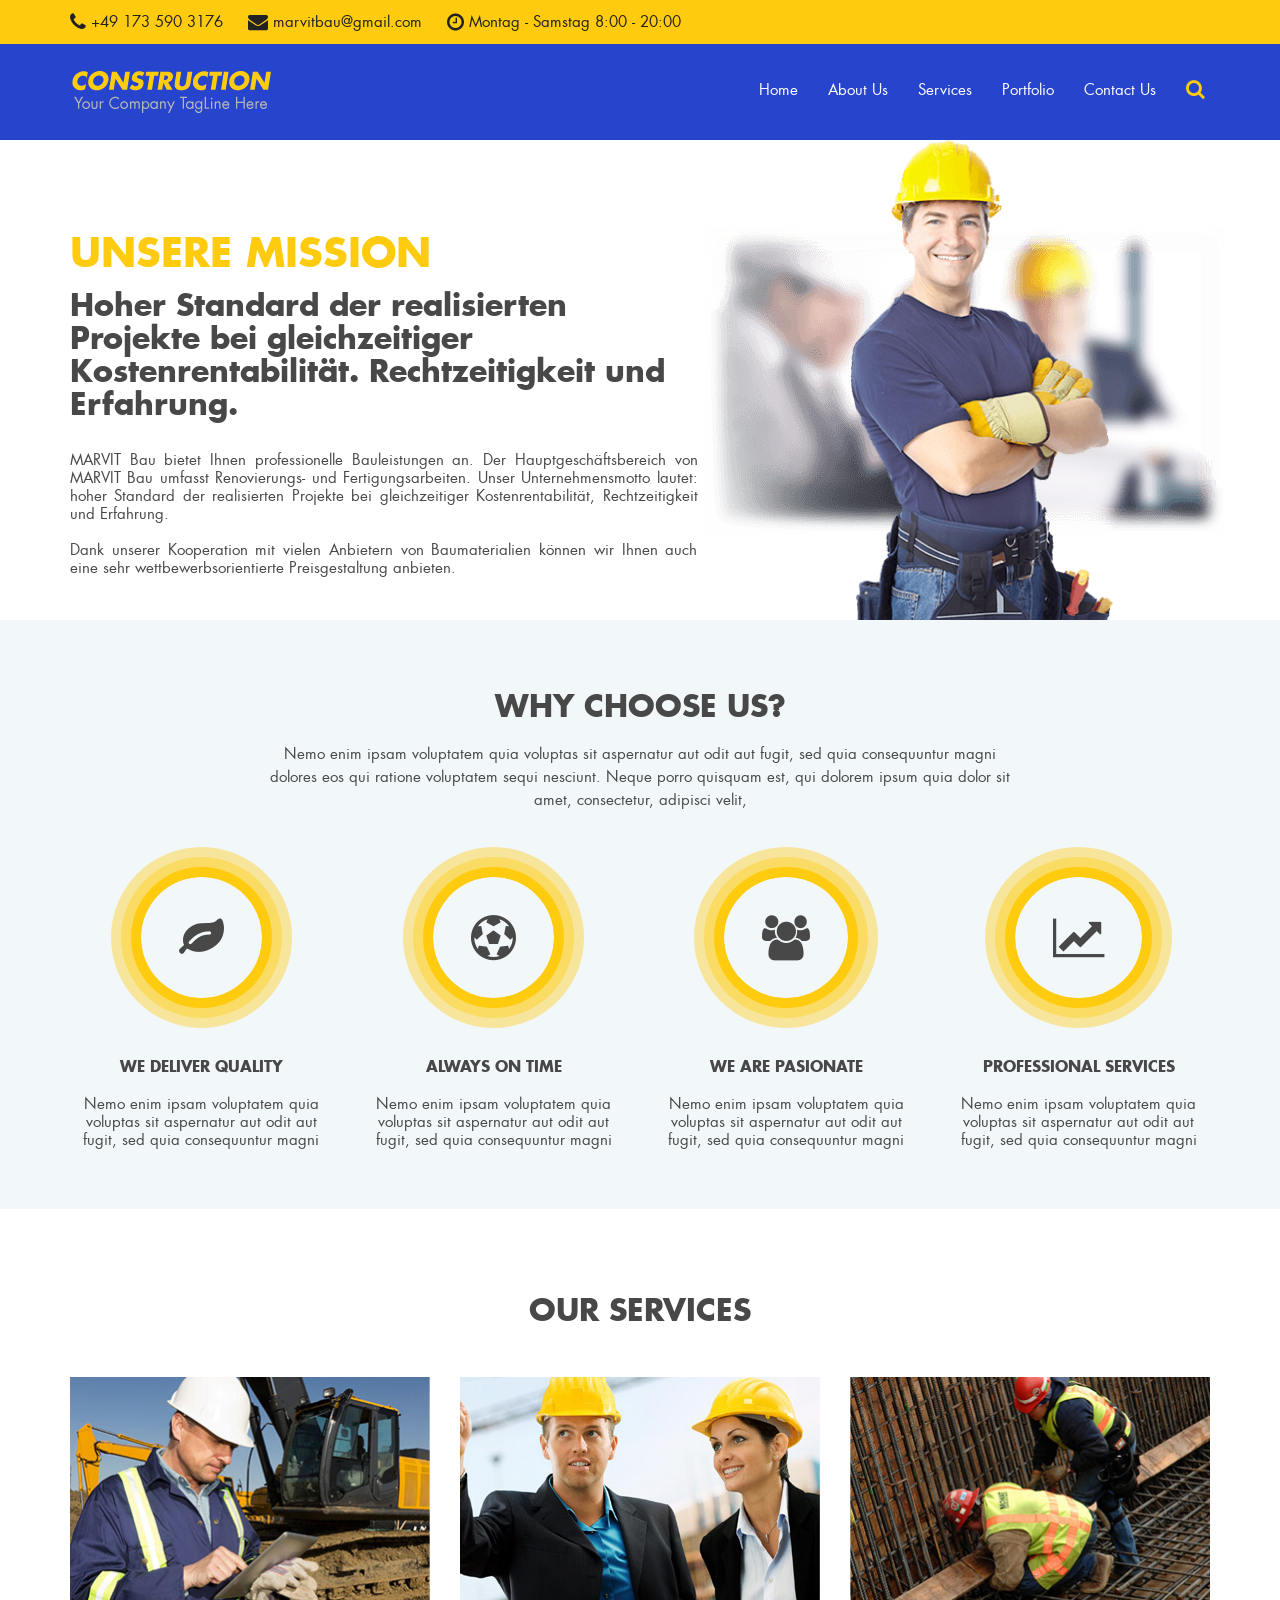
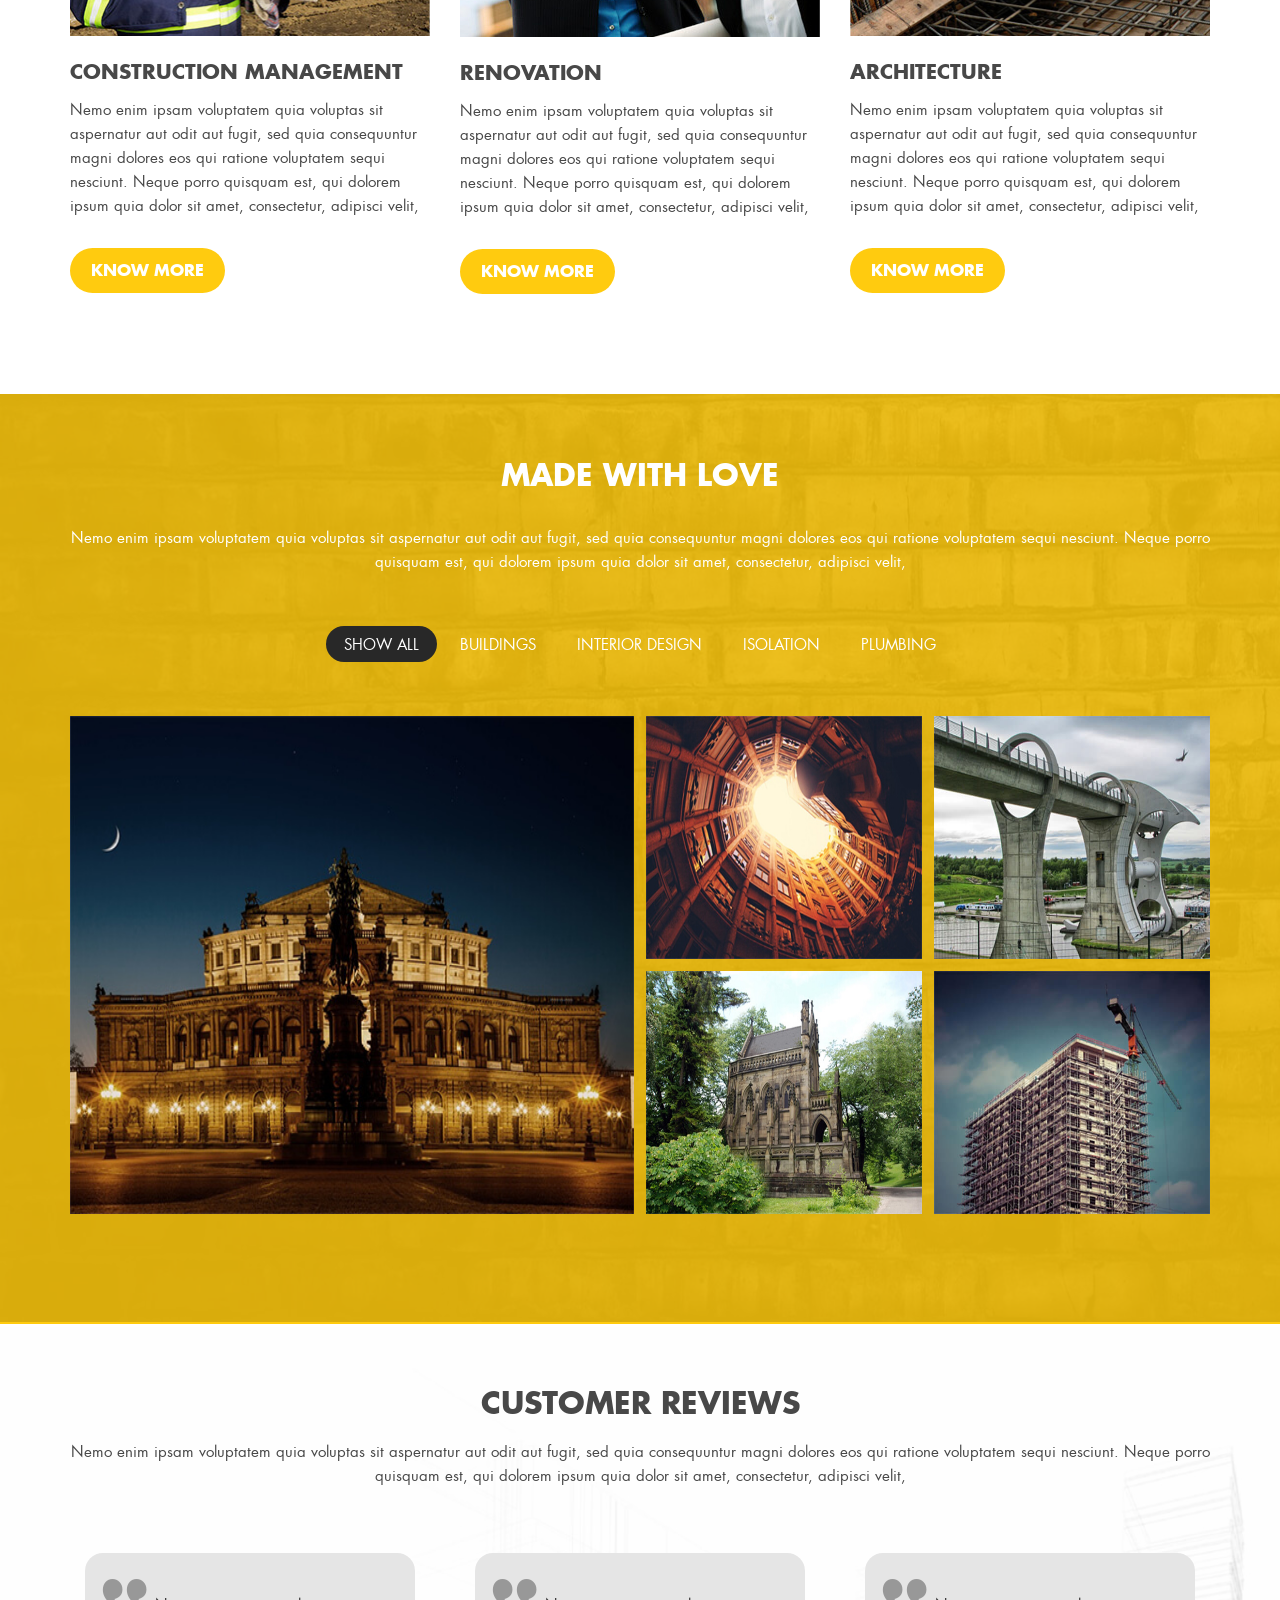
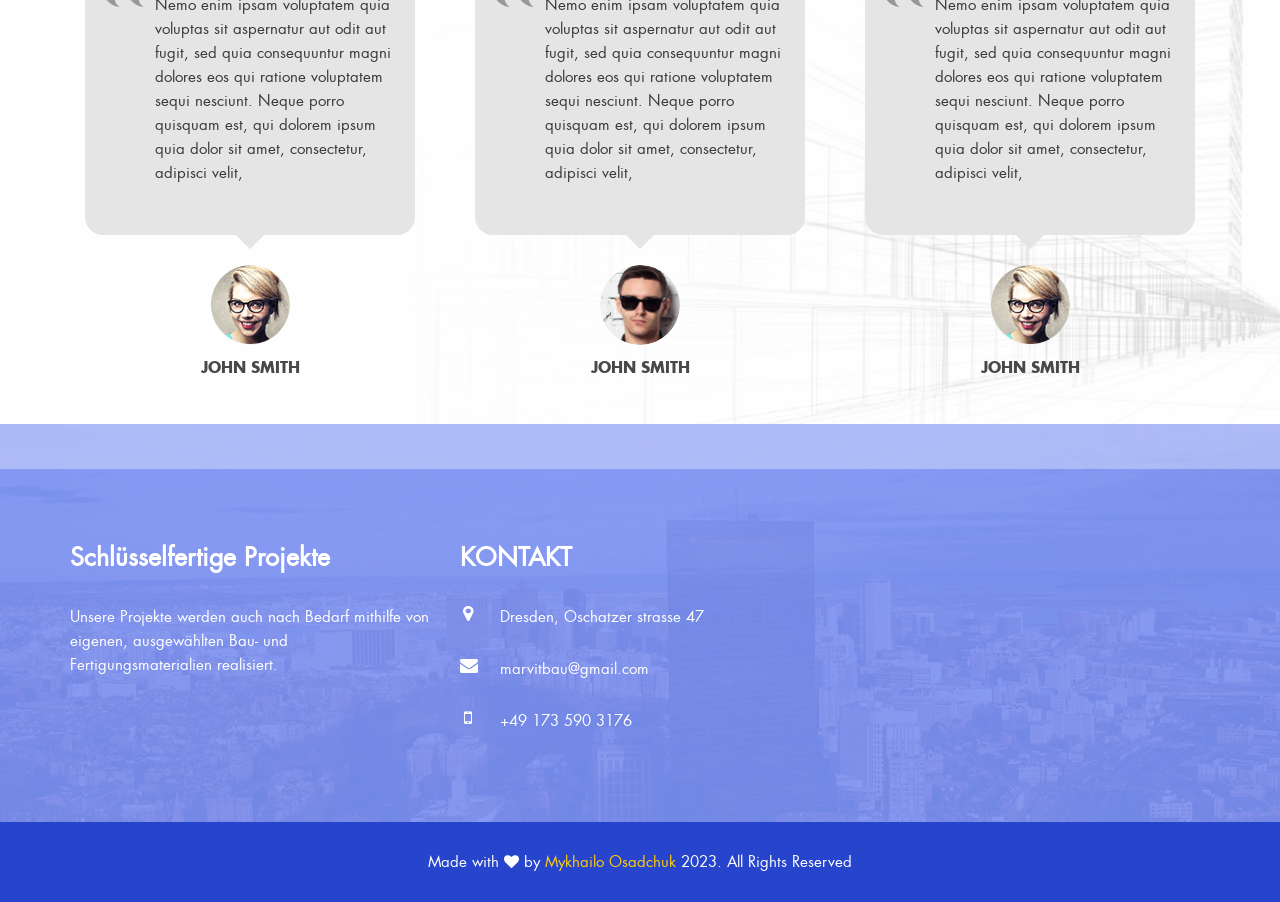
==== commit aea86311: "Add files via upload" ====
--- a/index.html
+++ b/index.html
@@ -53,8 +53,8 @@
                     <ul class="list-inline info">
                         <li><a href="#"><span class="fa fa-phone"></span> +49 173 590 3176</a></li>
                         <li><a href="#"><span class="fa fa-envelope"></span> marvitbau@gmail.com</a></li>
-                        <li><a href="#"><span class="fa fa-clock-o"></span> 8:00 - 20:00</a></li>
-                    </ul>			
+                        <li><a href="#"><span class="fa fa-clock-o"></span> Montag - Samstag 8:00 - 20:00</a></li>
+                    </ul>                    		
                 </div>
             </div><!-- Top Navbar end -->
 
@@ -99,36 +99,16 @@
             </nav><!-- Navbar end -->
         </header><!-- Header end -->
 
-
-
-
-
-
-                <!-- Controls -->
-                <a class="left carousel-control" href="#carousel" role="button" data-slide="prev">
-                    <span class="fa fa-angle-left" aria-hidden="true"></span>
-                    <span class="sr-only">Previous</span>
-                </a>
-                <a class="right carousel-control" href="#carousel" role="button" data-slide="next">
-                    <span class="fa fa-angle-right" aria-hidden="true"></span>
-                    <span class="sr-only">Next</span>
-                </a>
-            </div><!-- Carousel end-->
-
-        </section>
-
-
         <!-- About -->
         <section id="about">
             <div class="container about_bg">
                 <div class="row">
                     <div class="col-lg-7 col-md-6">
                         <div class="about_content">
-                            <h2>Welcome to Our Company</h2>
-                            <h3>Aliquam lacus purus, auctor malesuada</h3>
-                            <p>Nemo enim ipsam voluptatem quia voluptas sit aspernatur aut odit aut fugit, sed quia consequuntur magni dolores eos qui ratione voluptatem sequi nesciunt. Neque porro quisquam est, qui dolorem ipsum quia dolor sit amet, consectetur, adipisci velit,</p>
-                            <p>sed quia non numquam eius modi tempora incidunt ut labore et dolore magnam aliquam quaerat voluptatem. Ut enim ad minima veniam, quis nostrum exercitationem ullam corporis suscipit laboriosam, nisi ut aliquid ex ea commodi consequatur? </p>
-                            <a  class="btn know_btn">know more</a>
+                            <h2>Unsere Mission</h2>
+                            <h3>Hoher Standard der realisierten Projekte bei gleichzeitiger Kostenrentabilität. Rechtzeitigkeit und Erfahrung.</h3>
+                            <p>MARVIT Bau bietet Ihnen professionelle Bauleistungen an. Der Hauptgeschäftsbereich von MARVIT Bau umfasst Renovierungs- und Fertigungsarbeiten. Unser Unternehmensmotto lautet: hoher Standard der realisierten Projekte bei gleichzeitiger Kostenrentabilität, Rechtzeitigkeit und Erfahrung.</p>
+                            <p>Dank unserer Kooperation mit vielen Anbietern von Baumaterialien können wir Ihnen auch eine sehr wettbewerbsorientierte Preisgestaltung anbieten. </p>
                         </div>
                     </div>
                     <div class="col-lg-3 col-md-6 col-lg-offset-1">
@@ -315,6 +295,7 @@
             </div>
         </section><!-- Testimonial end -->
 
+
         <!-- Footer -->
         <footer>
             <!-- Footer top -->
@@ -322,25 +303,17 @@
                 <div class="row">
                     <div class="col-lg-4 col-sm-7">
                         <div class="footer_item">
-                            <h4>About Company</h4>
-                            <img class="logo" src="images/logo.png" alt="Construction" />
-                            <p>Nemo enim ipsam voluptatem quia voluptas sit aspernatur aut odit aut fugit, sed quia consequuntur magni dolores eos qui ratione voluptatem sequi nesciunt. Neque porro quisquam est, qui dolorem</p>
-
-                            <ul class="list-inline footer_social_icon">
-                                <li><a href=""><span class="fa fa-facebook"></span></a></li>
-                                <li><a href=""><span class="fa fa-twitter"></span></a></li>
-                                <li><a href=""><span class="fa fa-youtube"></span></a></li>
-                                <li><a href=""><span class="fa fa-google-plus"></span></a></li>
-                                <li><a href=""><span class="fa fa-linkedin"></span></a></li>
-                            </ul>
+                            <h4>Schlüsselfertige Projekte</h4>
+                            <p>Unsere Projekte werden auch nach Bedarf mithilfe von eigenen, ausgewählten Bau- und Fertigungsmaterialien realisiert.</p>
+
                         </div>
                     </div>
                     
                     <div class="col-lg-3 col-sm-5">
                         <div class="footer_item">
-                            <h4>Contact us</h4>
+                            <h4>KONTAKT</h4>
                             <ul class="list-unstyled footer_contact">
-                                <li><a href=""><span class="fa fa-map-marker"></span>01127 Dresden</br> Oschatzer strasse 47</a></li>
+                                <li><a href=""><span class="fa fa-map-marker"></span> Dresden, Oschatzer strasse 47</a></li>                               
                                 <li><a href=""><span class="fa fa-envelope"></span> marvitbau@gmail.com</a></li>
                                 <li><a href=""><span class="fa fa-mobile"></span><p>+49 173 590 3176</p></a></li>
                             </ul>
--- a/css/bootsnav.css
+++ b/css/bootsnav.css
@@ -52,7 +52,7 @@
 }
 
 nav.navbar.bootsnav ul.nav > li > a{
-    color: #6f6f6f;
+    color: #2745cc;
     background-color: transparent !important;
 }
 
--- a/css/custom.css
+++ b/css/custom.css
@@ -162,7 +162,7 @@
 }
 /* Main Nav */
 nav.navbar.bootsnav {
-    background: #222533 none repeat scroll 0 0;
+    background: #2745cc none repeat scroll 0 0;
     border: 0 none;
 }
 nav.navbar.bootsnav ul.nav > li > a {
@@ -597,7 +597,7 @@
     z-index: 1;
 }
 footer::after {
-    background: rgba(34, 37, 51, 0.9) none repeat scroll 0 0;
+    background: rgba(122, 145, 245, 0.9) none repeat scroll 0 0;
     content: "";
     height: 100%;
     left: 0;
@@ -689,7 +689,7 @@
     overflow: hidden;
 }
 .footer_bottom {
-    background: #1a1c27 none repeat scroll 0 0;
+    background: #2745cc none repeat scroll 0 0;
     padding: 28px 0 18px;
     margin-top:55px;
 }
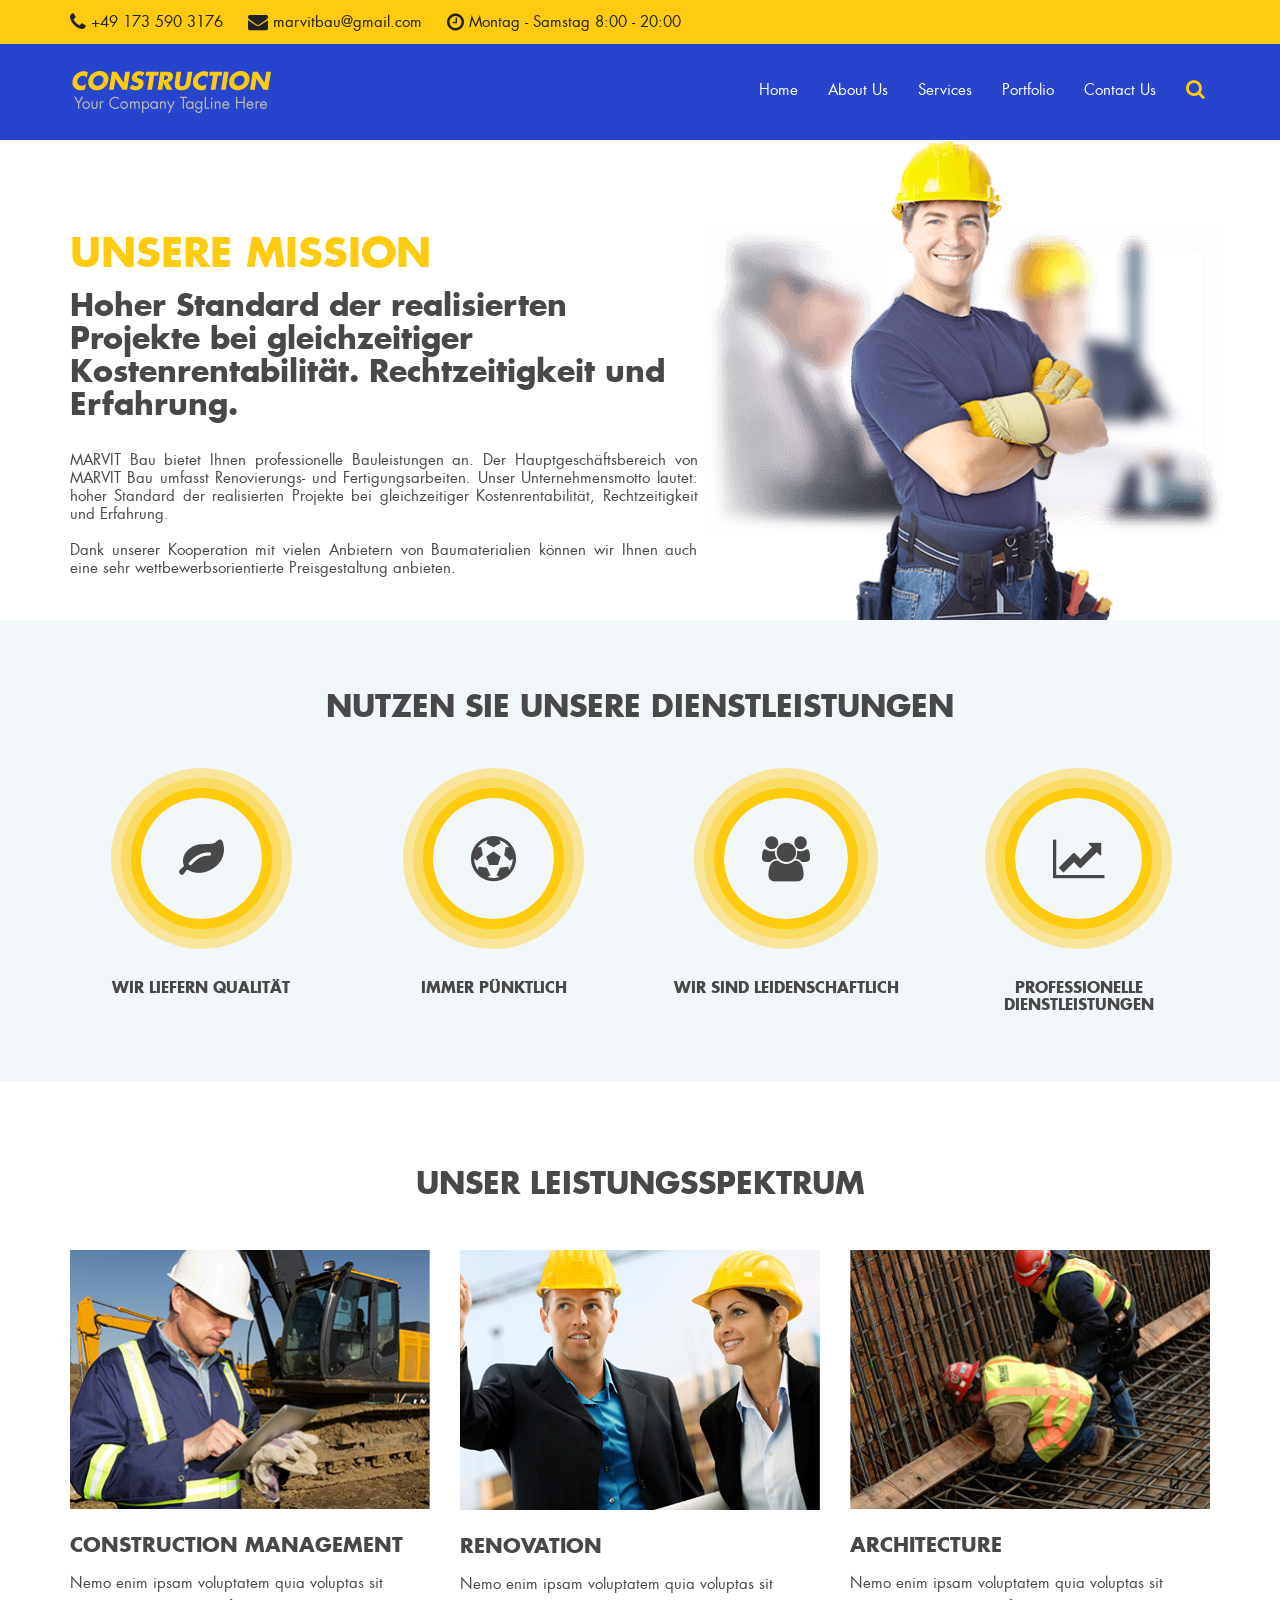
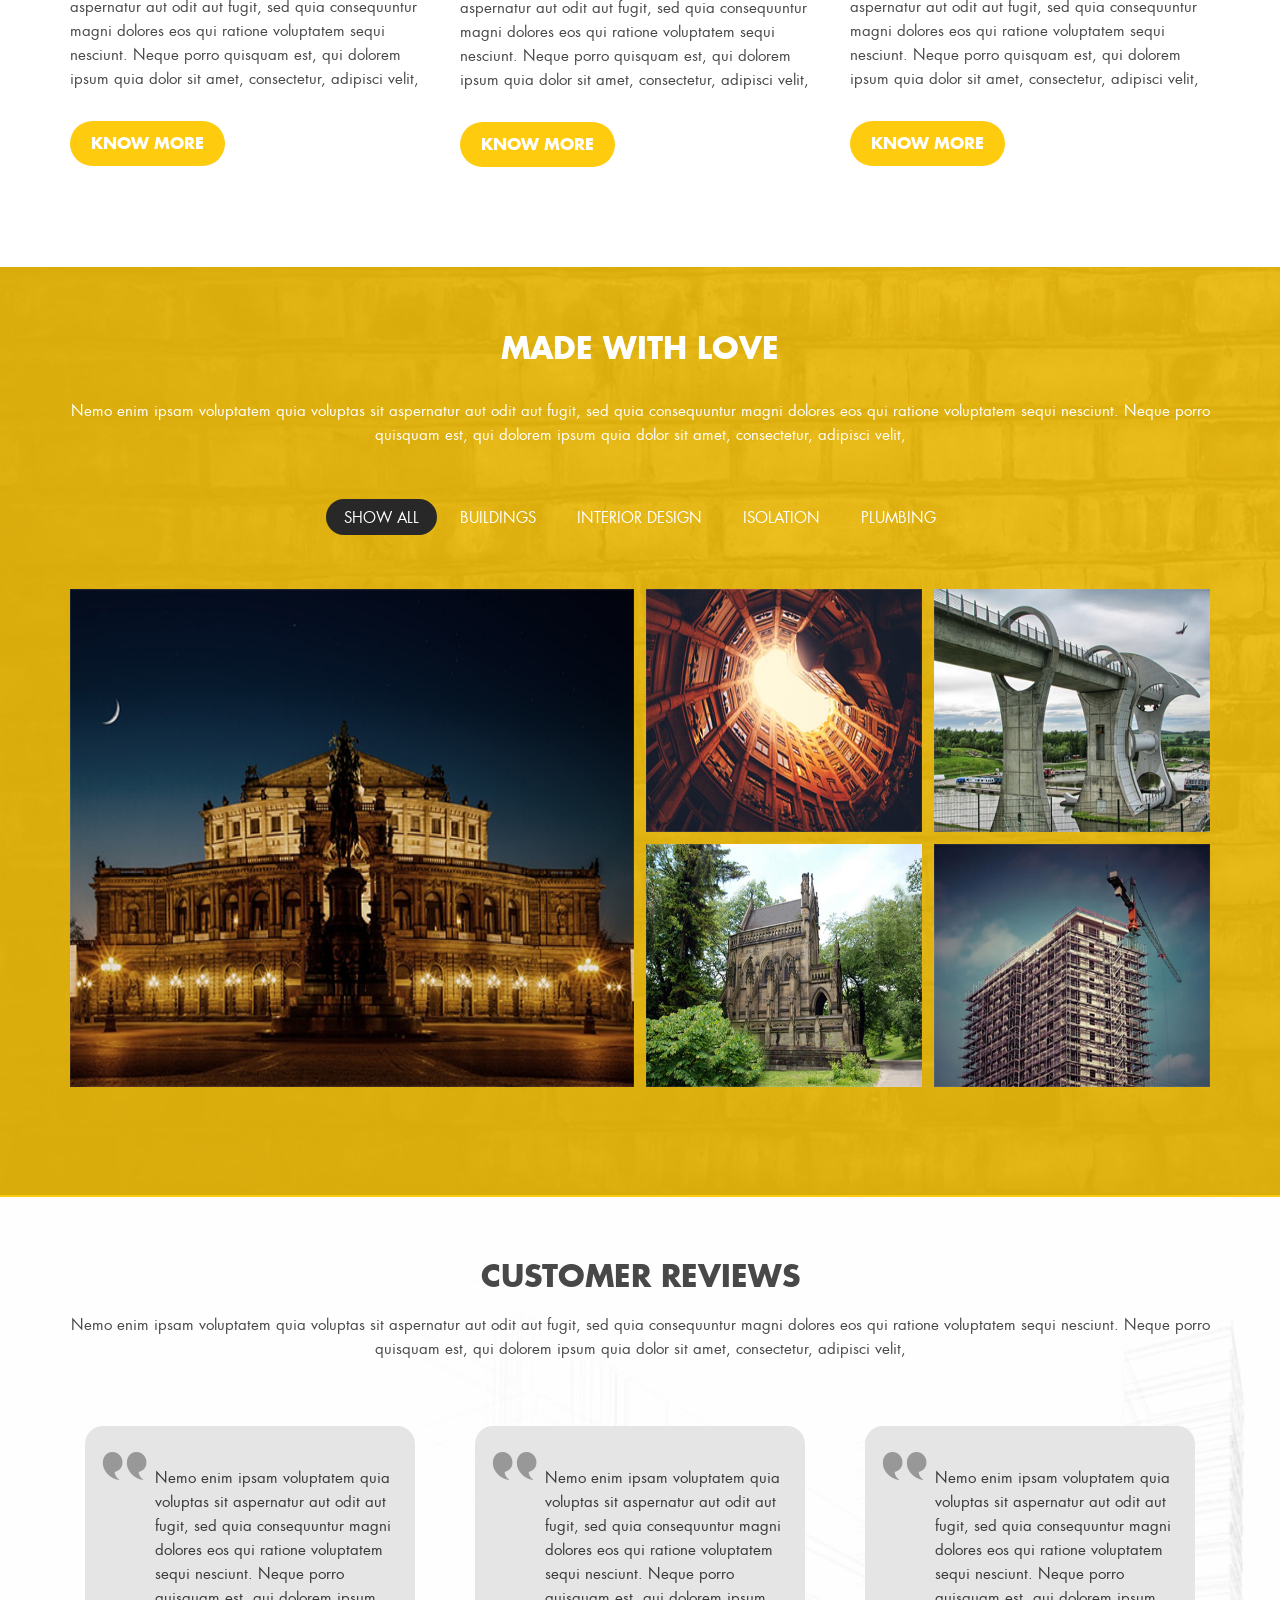
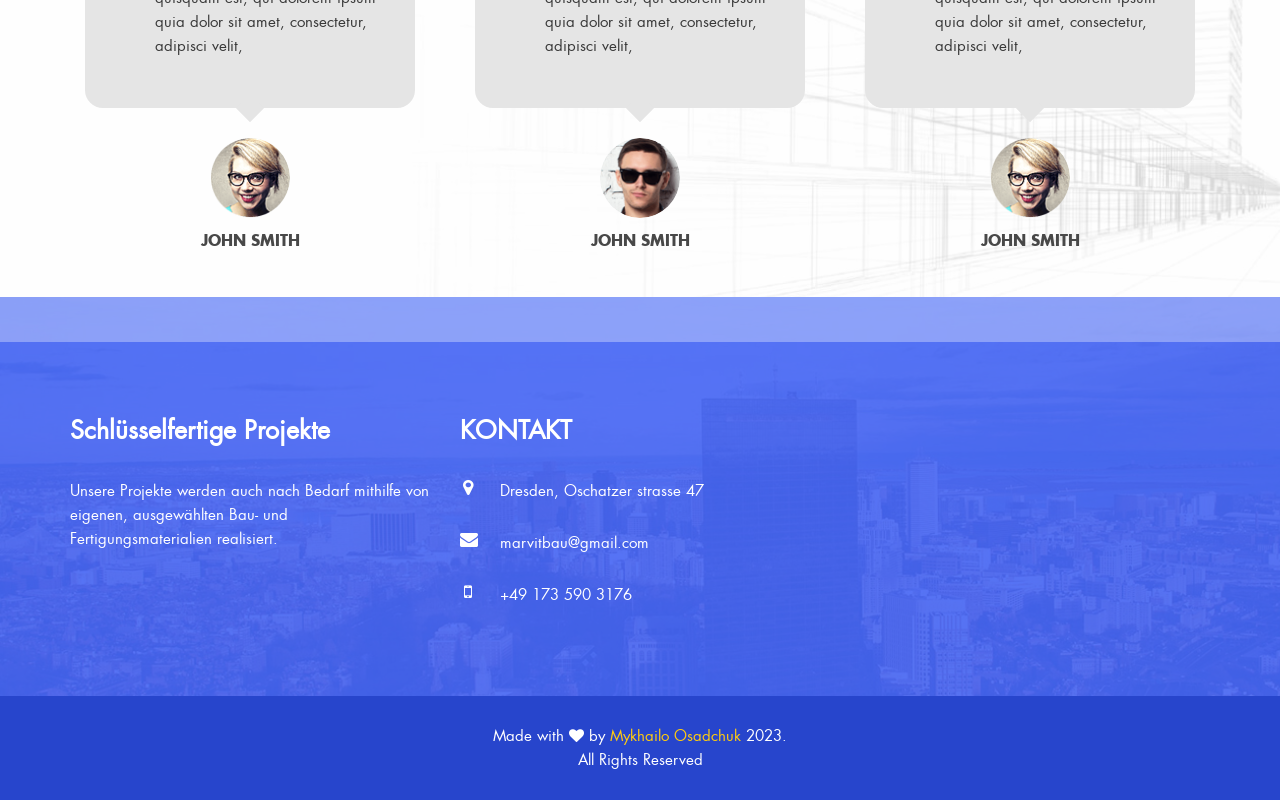
==== commit a23d9e98: "Add files via upload" ====
--- a/index.html
+++ b/index.html
@@ -126,9 +126,8 @@
                 <div class="row">
                     <div class="col-md-8 col-md-offset-2">
                         <div class="head_title">
-                            <h2>WHY CHOOSE US?</h2>
-                            <p>Nemo enim ipsam voluptatem quia voluptas sit aspernatur aut odit aut fugit, sed quia consequuntur magni dolores eos qui ratione voluptatem sequi nesciunt. Neque porro quisquam est, qui dolorem ipsum quia dolor sit amet, consectetur, adipisci velit,</p>
-
+                            <h2>NUTZEN SIE UNSERE DIENSTLEISTUNGEN</h2>
+                            
                         </div>
                     </div>
                 </div>
@@ -136,29 +135,29 @@
                     <div class="col-md-3 col-sm-6">
                         <div class="why_us_item">
                             <span class="fa fa-leaf"></span>
-                            <h4>We deliver quality</h4>
-                            <p>Nemo enim ipsam voluptatem quia voluptas sit aspernatur aut odit aut fugit, sed quia consequuntur magni </p>
+                            <h4>Wir liefern Qualität</h4>
+                            
                         </div>
                     </div>
                     <div class="col-md-3 col-sm-6">
                         <div class="why_us_item">
                             <span class="fa fa-futbol-o"></span>
-                            <h4>Always on time</h4>
-                            <p>Nemo enim ipsam voluptatem quia voluptas sit aspernatur aut odit aut fugit, sed quia consequuntur magni</p>
+                            <h4>Immer pünktlich</h4>
+                           
                         </div>
                     </div>
                     <div class="col-md-3 col-sm-6">
                         <div class="why_us_item">
                             <span class="fa fa-group"></span>
-                            <h4>We are pasionate</h4>
-                            <p>Nemo enim ipsam voluptatem quia voluptas sit aspernatur aut odit aut fugit, sed quia consequuntur magni</p>
+                            <h4>Wir sind leidenschaftlich</h4>
+                            
                         </div>
                     </div>
                     <div class="col-md-3 col-sm-6">
                         <div class="why_us_item">
                             <span class="fa fa-line-chart"></span>
-                            <h4>Professional Services</h4>
-                            <p>Nemo enim ipsam voluptatem quia voluptas sit aspernatur aut odit aut fugit, sed quia consequuntur magni</p>
+                            <h4>Professionelle Dienstleistungen</h4>
+                           
                         </div>
                     </div>
                 </div>
@@ -168,7 +167,7 @@
         <!-- Services -->
         <section id="services">
             <div class="container">
-                <h2>OUR SERVICES</h2>
+                <h2>Unser Leistungsspektrum</h2>
                 <div class="row">
                     <div class="col-md-4">
                         <div class="service_item">
@@ -329,7 +328,7 @@
                     <i class="fa fa-heart"></i>
                     by 
                     <a target="_blank" href="https://m-osadchuk.github.io/">Mykhailo Osadchuk</a> 
-                    2023. All Rights Reserved
+                    2023. </br> All Rights Reserved
                 </p>
             </div><!-- Footer bottom end -->
         </footer><!-- Footer end -->
--- a/css/custom.css
+++ b/css/custom.css
@@ -597,7 +597,7 @@
     z-index: 1;
 }
 footer::after {
-    background: rgba(122, 145, 245, 0.9) none repeat scroll 0 0;
+    background: rgba(68, 100, 247, 0.9) none repeat scroll 0 0;
     content: "";
     height: 100%;
     left: 0;
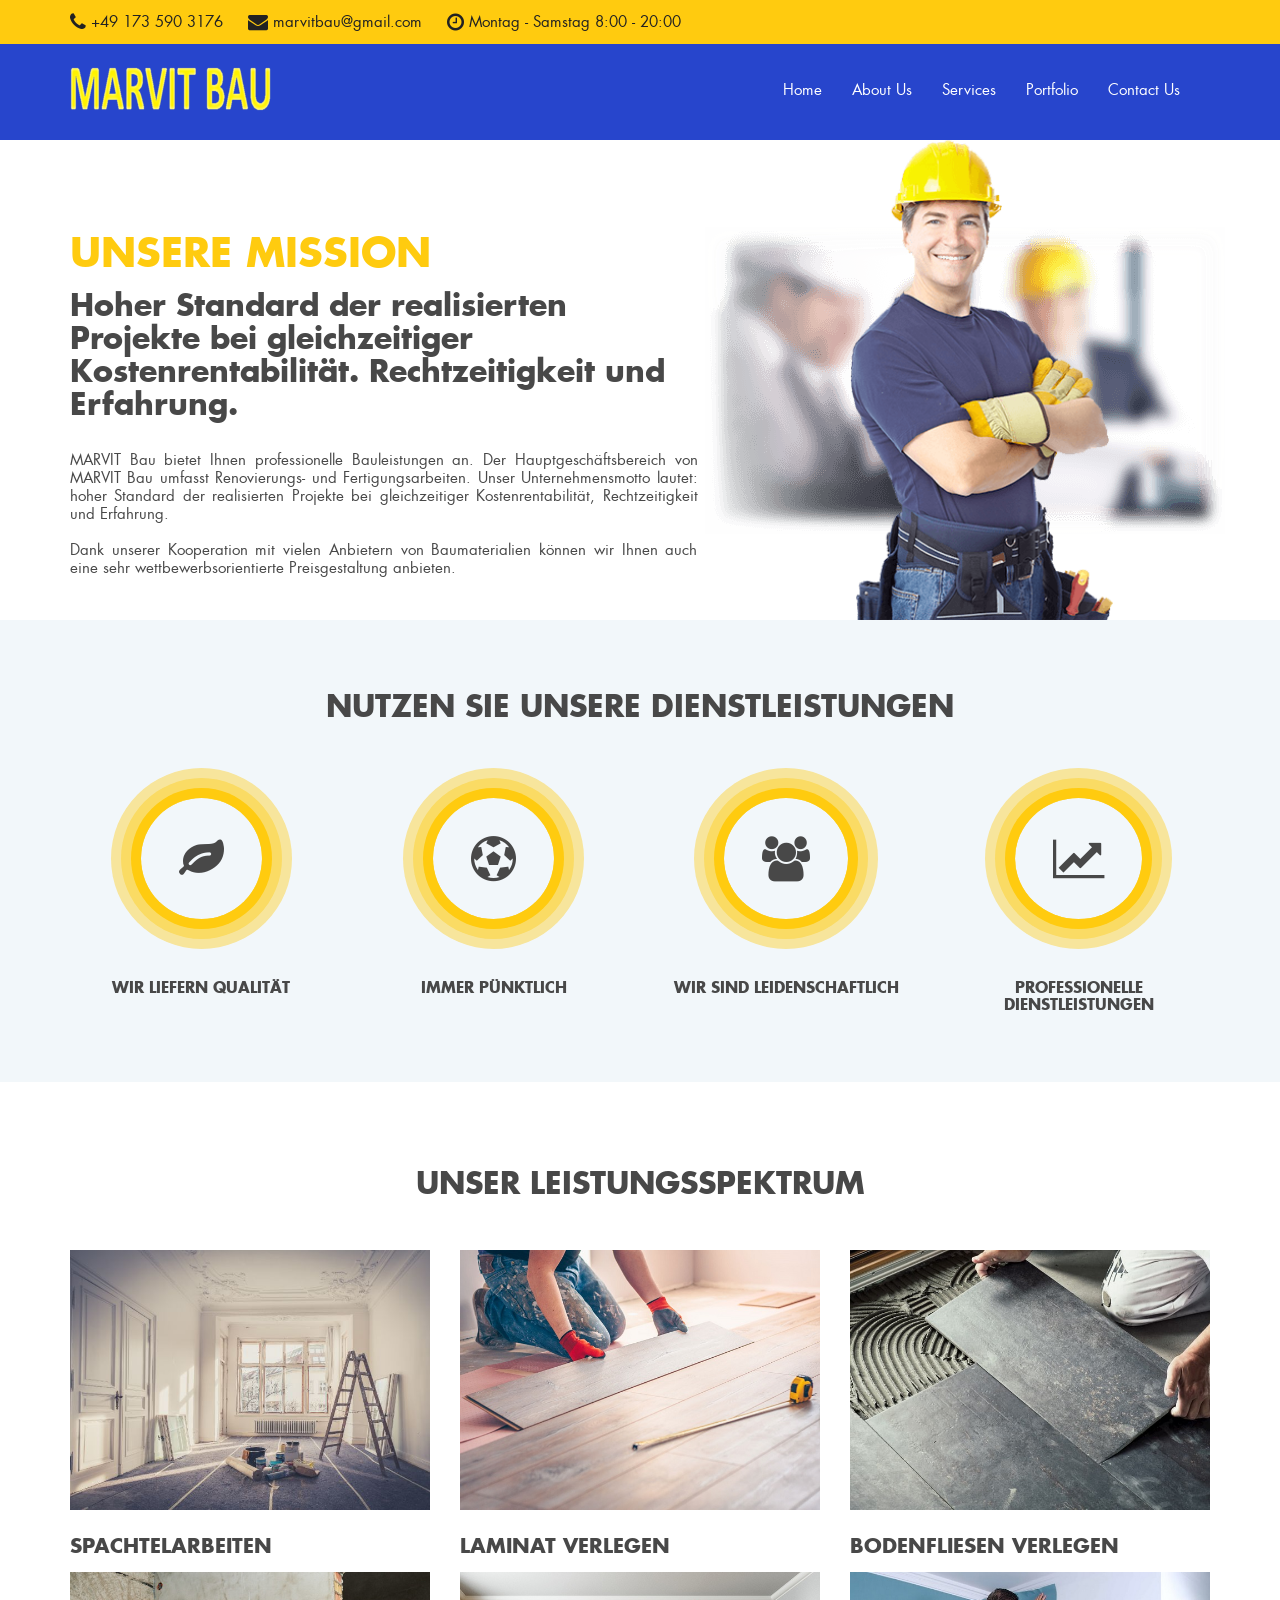
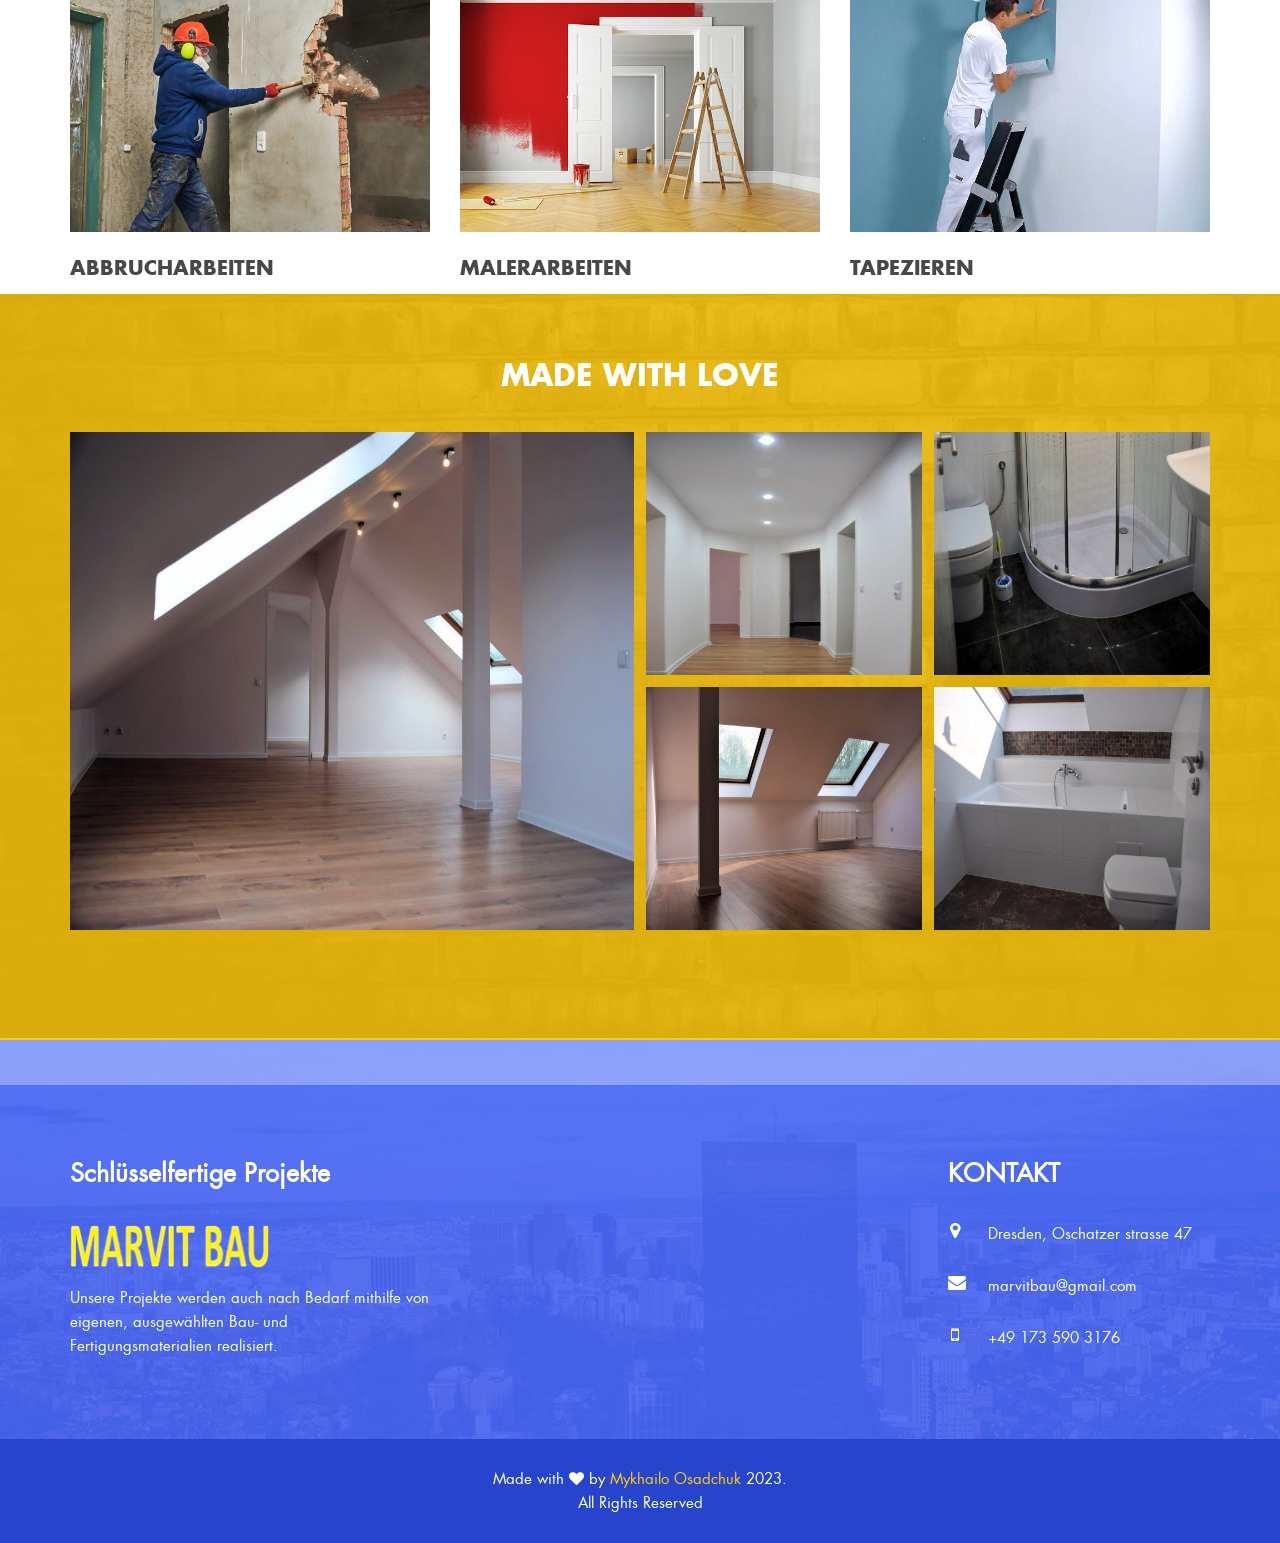
==== commit 887054bb: "Add files via upload" ====
--- a/index.html
+++ b/index.html
@@ -51,9 +51,9 @@
             <div class="top_nav">
                 <div class="container">
                     <ul class="list-inline info">
-                        <li><a href="#"><span class="fa fa-phone"></span> +49 173 590 3176</a></li>
-                        <li><a href="#"><span class="fa fa-envelope"></span> marvitbau@gmail.com</a></li>
-                        <li><a href="#"><span class="fa fa-clock-o"></span> Montag - Samstag 8:00 - 20:00</a></li>
+                        <li><a><span class="fa fa-phone"></span> +49 173 590 3176</a></li>
+                        <li><a><span class="fa fa-envelope"></span> marvitbau@gmail.com</a></li>
+                        <li><a><span class="fa fa-clock-o"></span> Montag - Samstag 8:00 - 20:00</a></li>
                     </ul>                    		
                 </div>
             </div><!-- Top Navbar end -->
@@ -73,11 +73,7 @@
 
                 <div class="container">
                     <!-- Atribute Navigation -->
-                    <div class="attr-nav">
-                        <ul>
-                            <li class="search"><a href="#"><i class="fa fa-search"></i></a></li>
-                        </ul>
-                    </div>
+                    
                     <!-- Header Navigation -->
                     <div class="navbar-header">
                         <button type="button" class="navbar-toggle" data-toggle="collapse" data-target="#navbar-menu">
@@ -92,7 +88,7 @@
                             <li><a href="#about">About Us</a></li>
                             <li><a href="#services">Services</a></li>
                             <li><a href="#portfolio">Portfolio</a></li>
-                            <li><a href="#contact_form">Contact Us</a></li>
+                            <li><a href="#contact_form1">Contact Us</a></li>
                         </ul>
                     </div>
                 </div>   
@@ -172,25 +168,43 @@
                     <div class="col-md-4">
                         <div class="service_item">
                             <img src="images/service_img1.jpg" alt="Our Services" />
-                            <h3>CONSTRUCTION MANAGEMENT</h3>
-                            <p>Nemo enim ipsam voluptatem quia voluptas sit aspernatur aut odit aut fugit, sed quia consequuntur magni dolores eos qui ratione voluptatem sequi nesciunt. Neque porro quisquam est, qui dolorem ipsum quia dolor sit amet, consectetur, adipisci velit,</p>
-                            <a href="#services" class="btn know_btn">know more</a>
+                            <h3>Spachtelarbeiten</h3>
+                            
                         </div>
                     </div>
                     <div class="col-md-4">
                         <div class="service_item">
                             <img src="images/service_img2.jpg" alt="Our Services" />
-                            <h3>RENOVATION</h3>
-                            <p>Nemo enim ipsam voluptatem quia voluptas sit aspernatur aut odit aut fugit, sed quia consequuntur magni dolores eos qui ratione voluptatem sequi nesciunt. Neque porro quisquam est, qui dolorem ipsum quia dolor sit amet, consectetur, adipisci velit,</p>
-                            <a href="#services" class="btn know_btn">know more</a>
+                            <h3>Laminat verlegen</h3>
+                            
                         </div>
                     </div>
                     <div class="col-md-4">
                         <div class="service_item">
                             <img src="images/service_img3.jpg" alt="Our Services" />
-                            <h3>ARCHITECTURE</h3>
-                            <p>Nemo enim ipsam voluptatem quia voluptas sit aspernatur aut odit aut fugit, sed quia consequuntur magni dolores eos qui ratione voluptatem sequi nesciunt. Neque porro quisquam est, qui dolorem ipsum quia dolor sit amet, consectetur, adipisci velit,</p>
-                            <a href="#services" class="btn know_btn">know more</a>
+                            <h3>Bodenfliesen verlegen</h3>
+                            
+                        </div>
+                    </div>
+                    <div class="col-md-4">
+                        <div class="service_item">
+                            <img src="images/service_img4.jpeg" alt="Our Services" />
+                            <h3>Abbrucharbeiten</h3>
+                            
+                        </div>
+                    </div>
+                    <div class="col-md-4">
+                        <div class="service_item">
+                            <img src="images/service_img5.jpg" alt="Our Services" />
+                            <h3>Malerarbeiten</h3>
+                            
+                        </div>
+                    </div>
+                    <div class="col-md-4">
+                        <div class="service_item">
+                            <img src="images/service_img6.jpg" alt="Our Services" />
+                            <h3>Tapezieren</h3>
+                            
                         </div>
                     </div>
                 </div>
@@ -201,15 +215,7 @@
         <section id="portfolio">
             <div class="container portfolio_area text-center">
                 <h2>Made with love</h2>
-                <p>Nemo enim ipsam voluptatem quia voluptas sit aspernatur aut odit aut fugit, sed quia consequuntur magni dolores eos qui ratione voluptatem sequi nesciunt. Neque porro quisquam est, qui dolorem ipsum quia dolor sit amet, consectetur, adipisci velit,</p>
-
-                <div id="filters">
-                    <button class="button is-checked" data-filter="*">Show All</button>
-                    <button class="button" data-filter=".buildings">Buildings</button>
-                    <button class="button" data-filter=".interior">Interior Design</button>
-                    <button class="button" data-filter=".isolation">Isolation</button>
-                    <button class="button" data-filter=".plumbing">Plumbing</button>
-                </div>
+                
                 <!-- Portfolio grid -->		
                 <div class="grid">
                     <div class="grid-sizer"></div>
@@ -217,7 +223,7 @@
                         <img alt="" src="images/highligh_img.jpg" >
                         <div class="portfolio_hover_area">
                             <a class="fancybox" href="images/highligh_img.jpg" data-fancybox-group="gallery" title="Lorem ipsum dolor sit amet"><span class="fa fa-search"></span></a>
-                            <a href="#"><span class="fa fa-link"></span></a>
+                            
                         </div>  
                     </div>
 
@@ -225,7 +231,7 @@
                         <img alt="" src="images/portfolio1.jpg" >
                         <div class="portfolio_hover_area">
                             <a class="fancybox" href="images/portfolio1.jpg" data-fancybox-group="gallery" title="Lorem ipsum dolor sit amet"><span class="fa fa-search"></span></a>
-                            <a href="#"><span class="fa fa-link"></span></a>
+                            
                         </div>   
                     </div>
 
@@ -233,7 +239,7 @@
                         <img alt="" src="images/portfolio2.jpg" >
                         <div class="portfolio_hover_area">
                             <a class="fancybox" href="images/portfolio2.jpg" data-fancybox-group="gallery" title="Lorem ipsum dolor sit amet"><span class="fa fa-search"></span></a>
-                            <a href="#"><span class="fa fa-link"></span></a>
+                            
                         </div>  
                     </div>
 
@@ -241,7 +247,7 @@
                         <img alt="" src="images/portfolio3.jpg" >
                         <div class="portfolio_hover_area">
                             <a class="fancybox" href="images/portfolio3.jpg" data-fancybox-group="gallery" title="Lorem ipsum dolor sit amet"><span class="fa fa-search"></span></a>
-                            <a href="#"><span class="fa fa-link"></span></a>
+                            
                         </div>  
                     </div>
 
@@ -249,74 +255,56 @@
                         <img alt="" src="images/portfolio4.jpg" >
                         <div class="portfolio_hover_area">
                             <a class="fancybox" href="images/portfolio4.jpg" data-fancybox-group="gallery" title="Lorem ipsum dolor sit amet"><span class="fa fa-search"></span></a>
-                            <a href="#"><span class="fa fa-link"></span></a>
+                            
                         </div>  
                     </div>
                 </div><!-- Portfolio grid end -->
             </div>
         </section><!-- Portfolio end -->
 
-        <!-- Testimonial -->
-        <section id="testimonial">
-            <div class="container text-center testimonial_area">
-                <h2>Customer Reviews</h2>
-                <p>Nemo enim ipsam voluptatem quia voluptas sit aspernatur aut odit aut fugit, sed quia consequuntur magni dolores eos qui ratione voluptatem sequi nesciunt. Neque porro quisquam est, qui dolorem ipsum quia dolor sit amet, consectetur, adipisci velit,</p>
-
-                <div class="row">
-                    <div class="col-md-4">
-                        <div class="testimonial_item">
-                            <div class="testimonial_content text-left">
-                                <p>Nemo enim ipsam voluptatem quia voluptas sit aspernatur aut odit aut fugit, sed quia consequuntur magni dolores eos qui ratione voluptatem sequi nesciunt. Neque porro quisquam est, qui dolorem ipsum quia dolor sit amet, consectetur, adipisci velit,</p>
-                            </div>
-                            <img src="images/testimonial_img1.png" alt="Testimonial" />
-                            <p class="worker_name">john smith</p>
-                        </div>
-                    </div>
-                    <div class="col-md-4">
-                        <div class="testimonial_item">
-                            <div class="testimonial_content">
-                                <p>Nemo enim ipsam voluptatem quia voluptas sit aspernatur aut odit aut fugit, sed quia consequuntur magni dolores eos qui ratione voluptatem sequi nesciunt. Neque porro quisquam est, qui dolorem ipsum quia dolor sit amet, consectetur, adipisci velit,</p>
-                            </div>
-                            <img src="images/testimonial_img2.png" alt="Testimonial" />
-                            <p class="worker_name">john smith</p>
-                        </div>
-                    </div>
-                    <div class="col-md-4">
-                        <div class="testimonial_item">
-                            <div class="testimonial_content">
-                                <p>Nemo enim ipsam voluptatem quia voluptas sit aspernatur aut odit aut fugit, sed quia consequuntur magni dolores eos qui ratione voluptatem sequi nesciunt. Neque porro quisquam est, qui dolorem ipsum quia dolor sit amet, consectetur, adipisci velit,</p>
-                            </div>
-                            <img src="images/testimonial_img1.png" alt="Testimonial" />
-                            <p class="worker_name">john smith</p>
-                        </div>
-                    </div>
-                </div>
-            </div>
-        </section><!-- Testimonial end -->
-
 
         <!-- Footer -->
+         
         <footer>
+            
             <!-- Footer top -->
             <div class="container footer_top">
                 <div class="row">
                     <div class="col-lg-4 col-sm-7">
                         <div class="footer_item">
                             <h4>Schlüsselfertige Projekte</h4>
+                            <img class="logo" src="images/logo.png" alt="Construction" />
                             <p>Unsere Projekte werden auch nach Bedarf mithilfe von eigenen, ausgewählten Bau- und Fertigungsmaterialien realisiert.</p>
 
                         </div>
                     </div>
-                    
+                  
+                    <div class="col-lg-2 col-sm-5">
+                        <div class="footer_item">
+                           
+                        </div>
+                    </div>
+
+                    <div class="col-lg-3 col-sm-7">
+                        <div class="footer_item">
+                            
+                            <ul class="list-unstyled post">
+                              
+                            </ul>
+                        </div>
+                    </div>
+
                     <div class="col-lg-3 col-sm-5">
+                        <section id="contact_form1">
                         <div class="footer_item">
                             <h4>KONTAKT</h4>
                             <ul class="list-unstyled footer_contact">
-                                <li><a href=""><span class="fa fa-map-marker"></span> Dresden, Oschatzer strasse 47</a></li>                               
-                                <li><a href=""><span class="fa fa-envelope"></span> marvitbau@gmail.com</a></li>
-                                <li><a href=""><span class="fa fa-mobile"></span><p>+49 173 590 3176</p></a></li>
+                                <li><a><span class="fa fa-map-marker"></span> Dresden, Oschatzer strasse 47</a></li>                               
+                                <li><a><span class="fa fa-envelope"></span> marvitbau@gmail.com</a></li>
+                                <li><a><span class="fa fa-mobile"></span><p>+49 173 590 3176</p></a></li>
                             </ul>
                         </div>
+                         </section>
                     </div>
                 </div>
             </div><!-- Footer top end -->
@@ -331,6 +319,7 @@
                     2023. </br> All Rights Reserved
                 </p>
             </div><!-- Footer bottom end -->
+            </section>
         </footer><!-- Footer end -->
 
         <!-- JavaScript -->
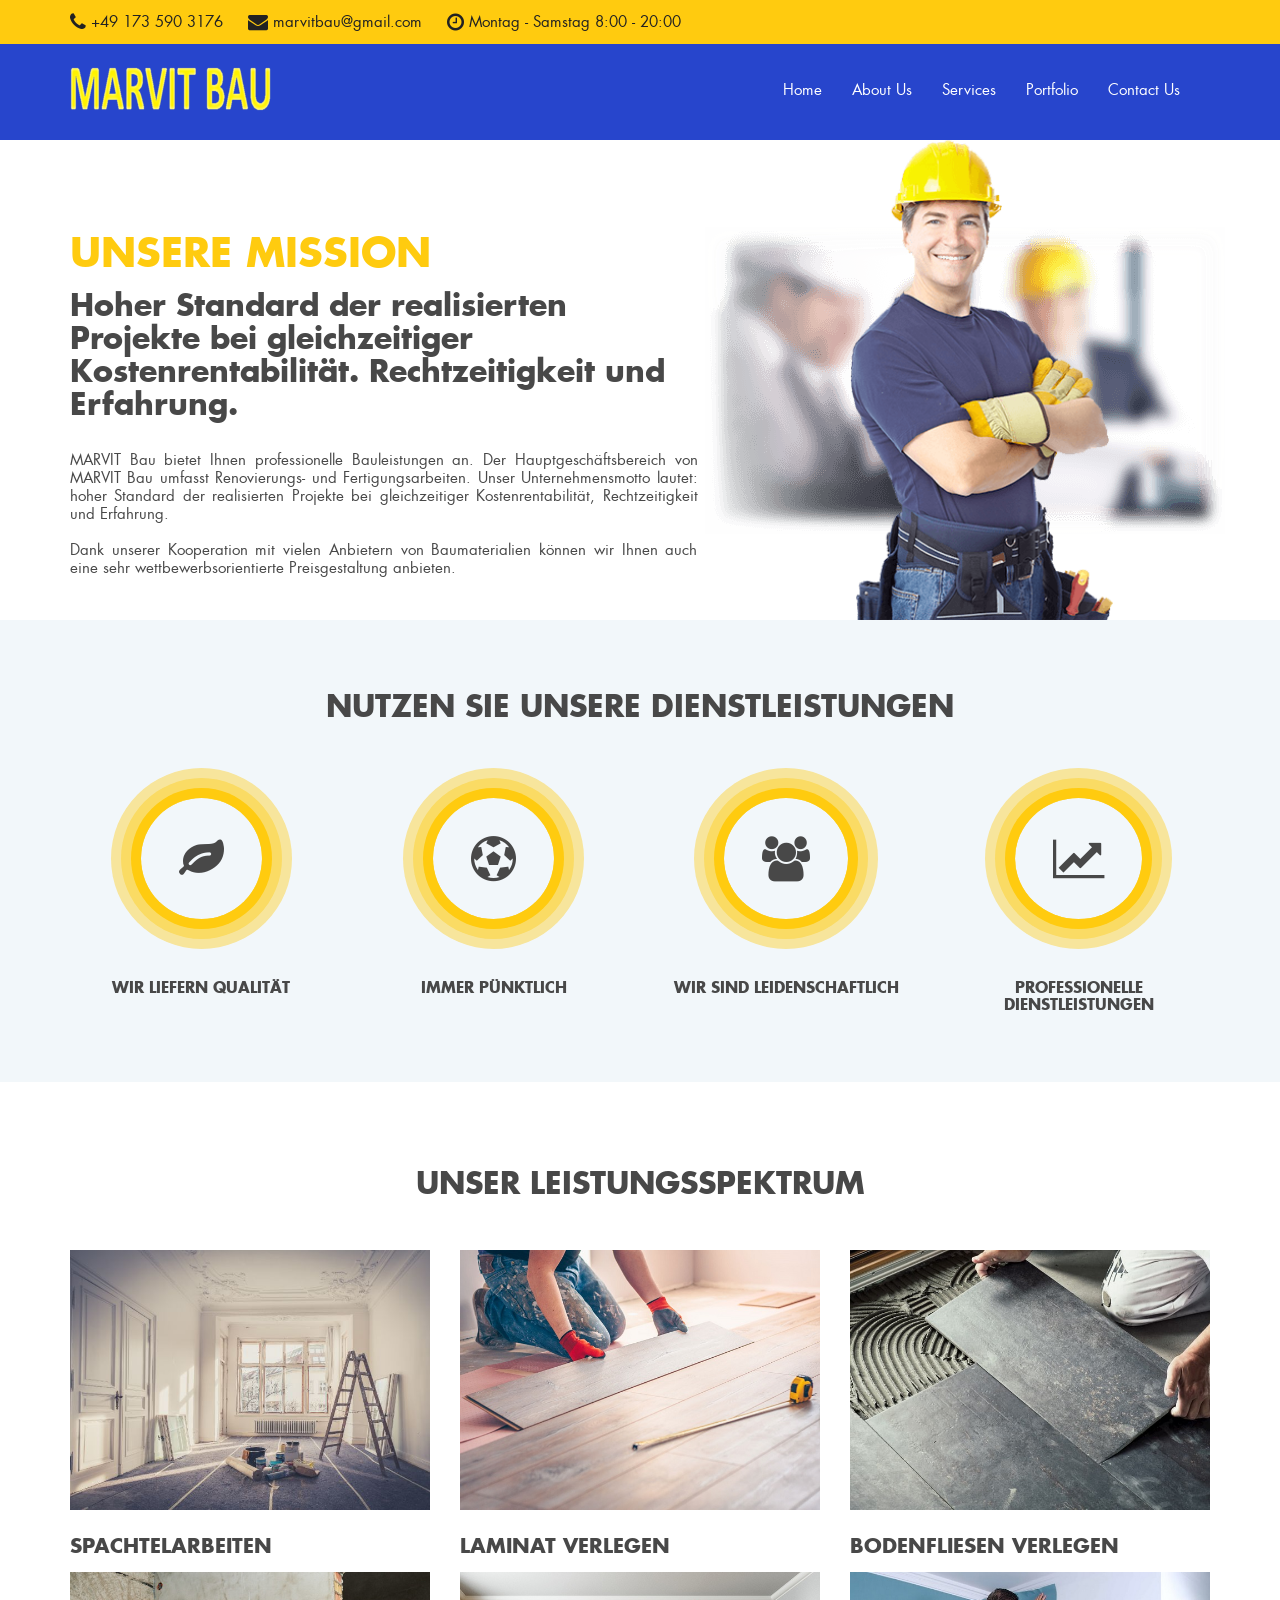
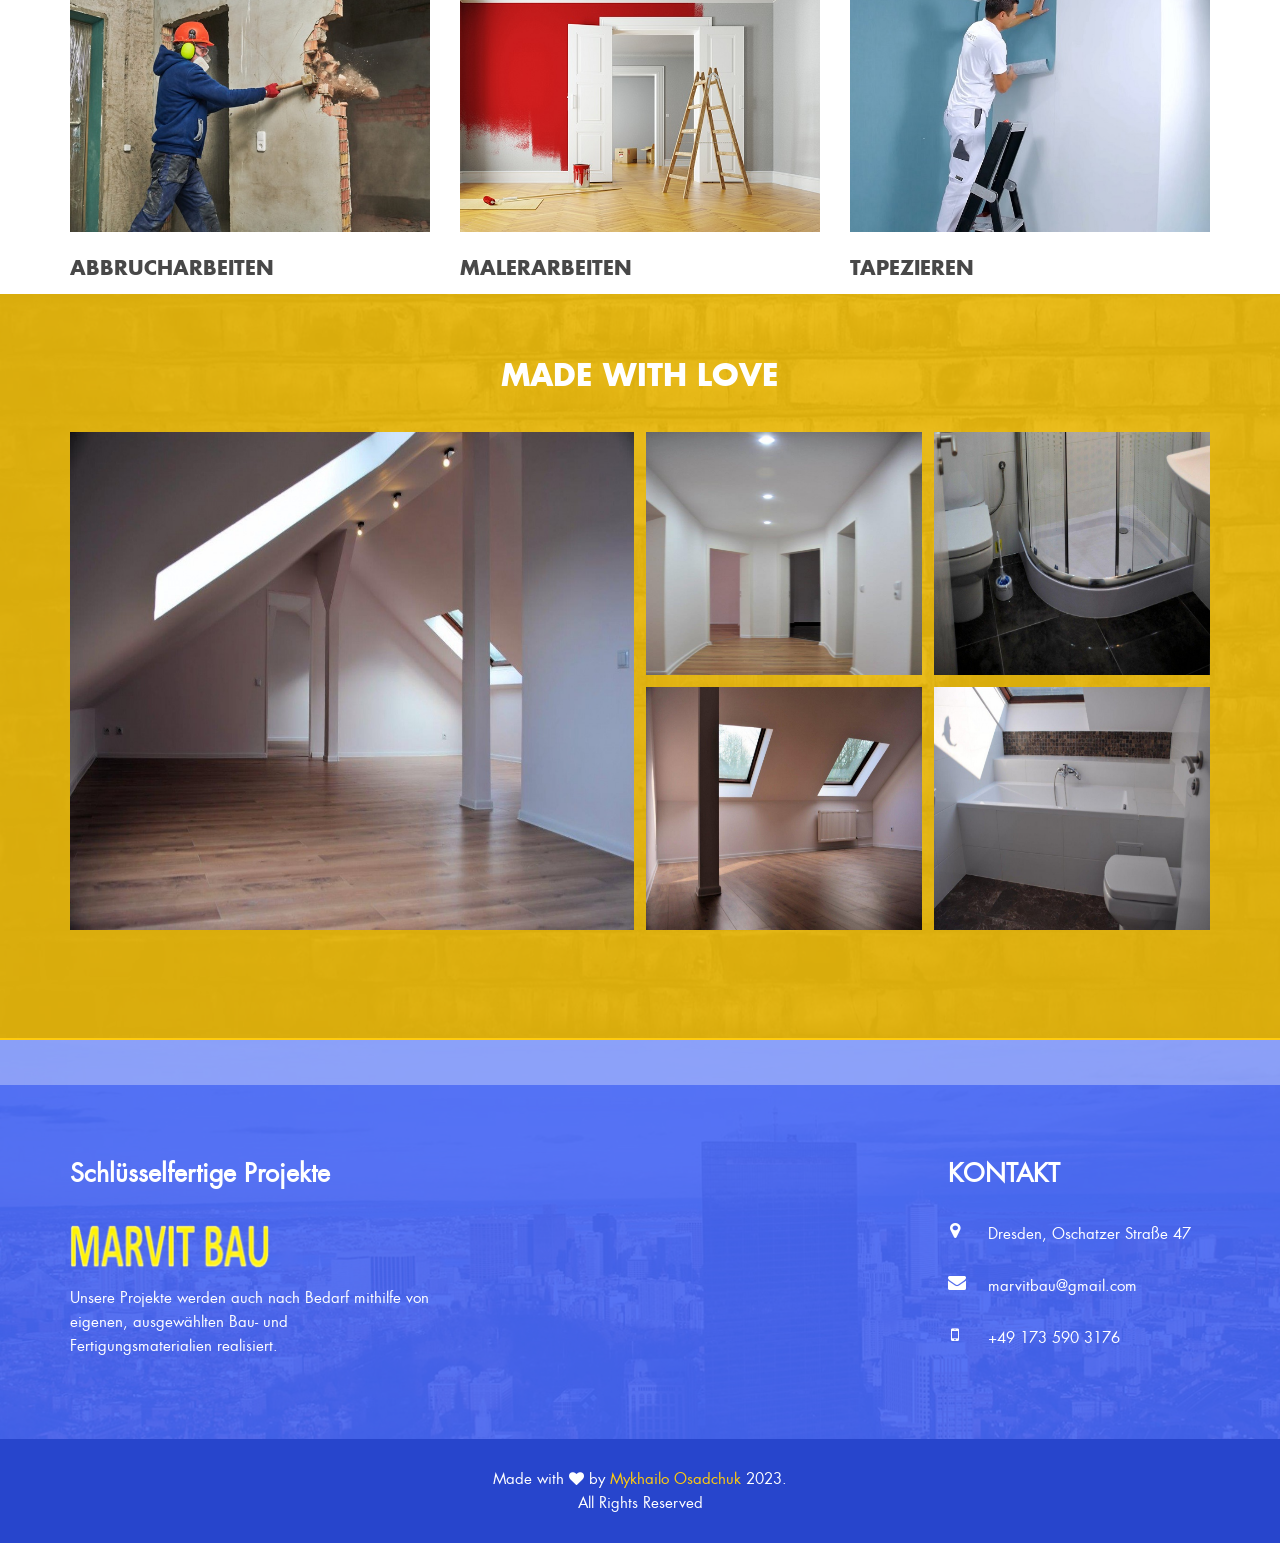
==== commit 02f09aa7: "Update index.html" ====
--- a/index.html
+++ b/index.html
@@ -299,7 +299,7 @@
                         <div class="footer_item">
                             <h4>KONTAKT</h4>
                             <ul class="list-unstyled footer_contact">
-                                <li><a><span class="fa fa-map-marker"></span> Dresden, Oschatzer strasse 47</a></li>                               
+                                <li><a><span class="fa fa-map-marker"></span> Dresden, Oschatzer Straße 47</a></li>                               
                                 <li><a><span class="fa fa-envelope"></span> marvitbau@gmail.com</a></li>
                                 <li><a><span class="fa fa-mobile"></span><p>+49 173 590 3176</p></a></li>
                             </ul>
@@ -338,4 +338,4 @@
 
         <script src="js/main.js"></script>
     </body>	
-</html>	+</html>	
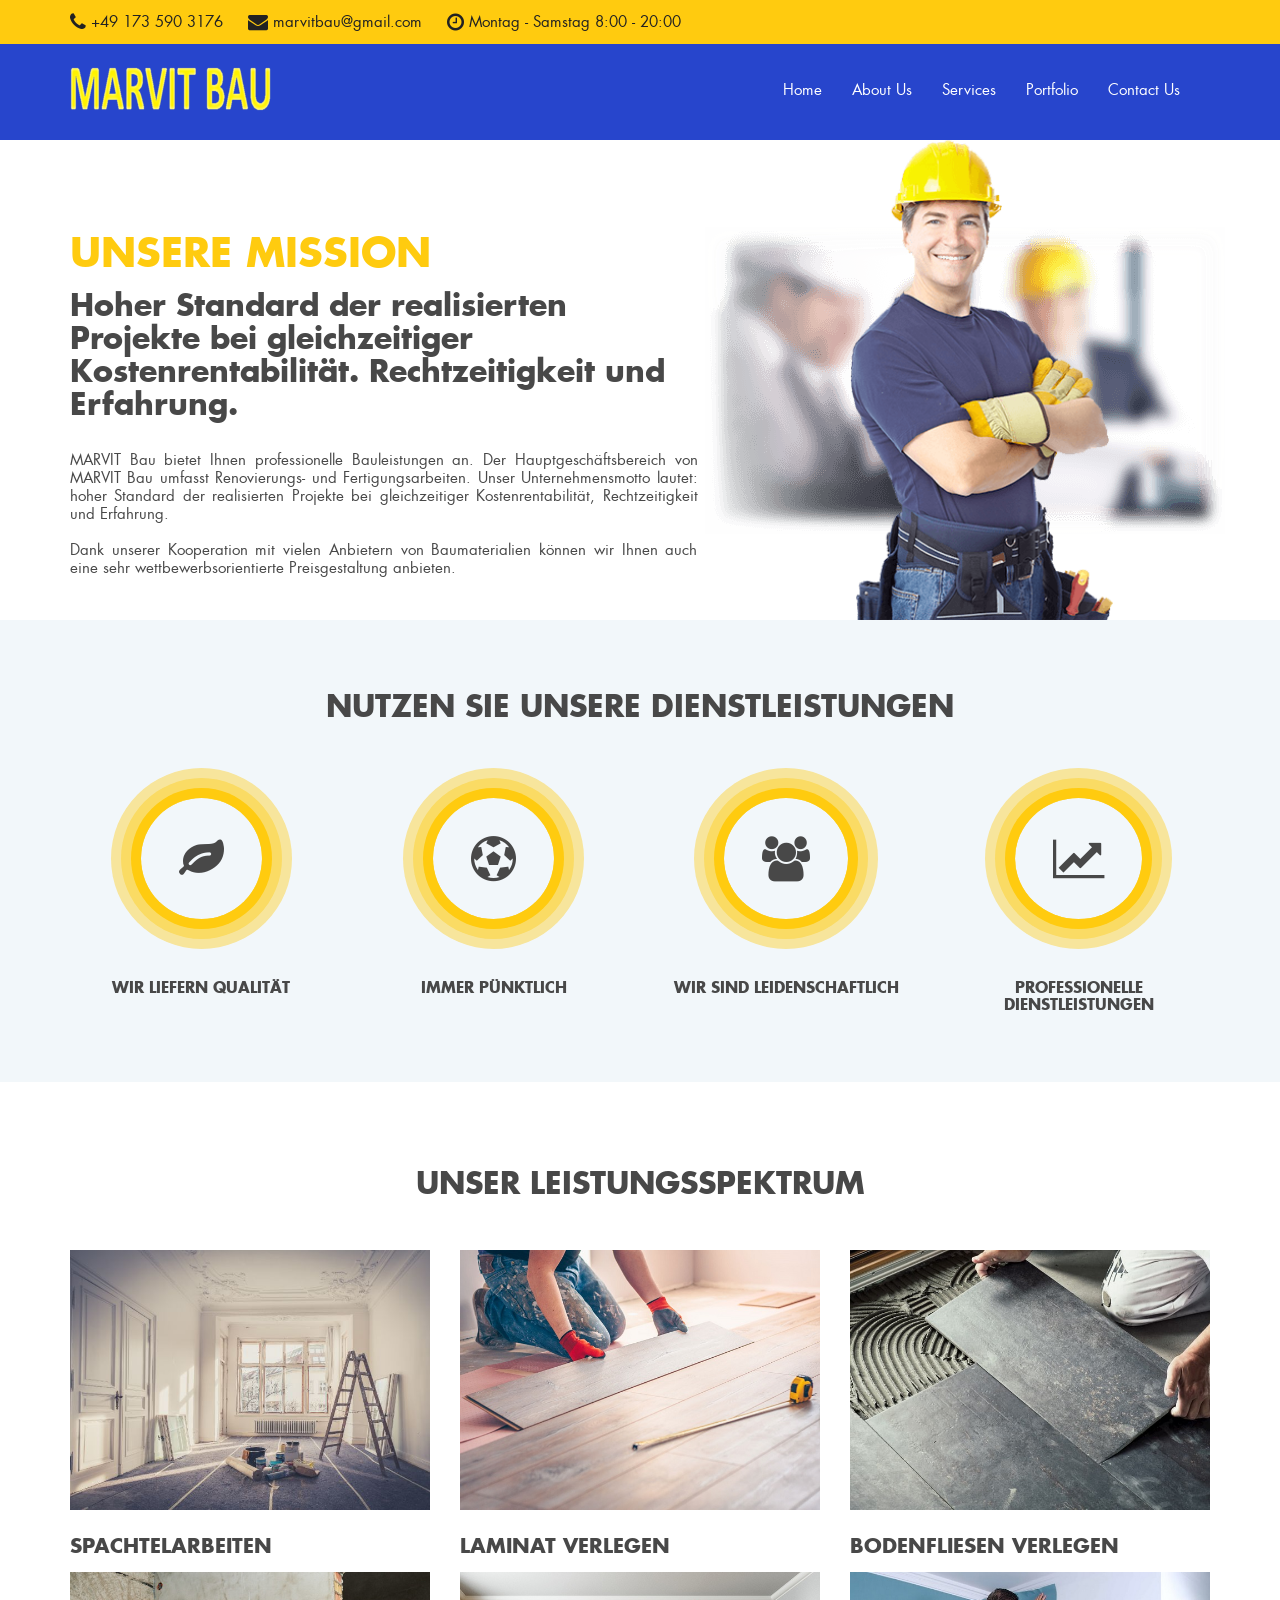
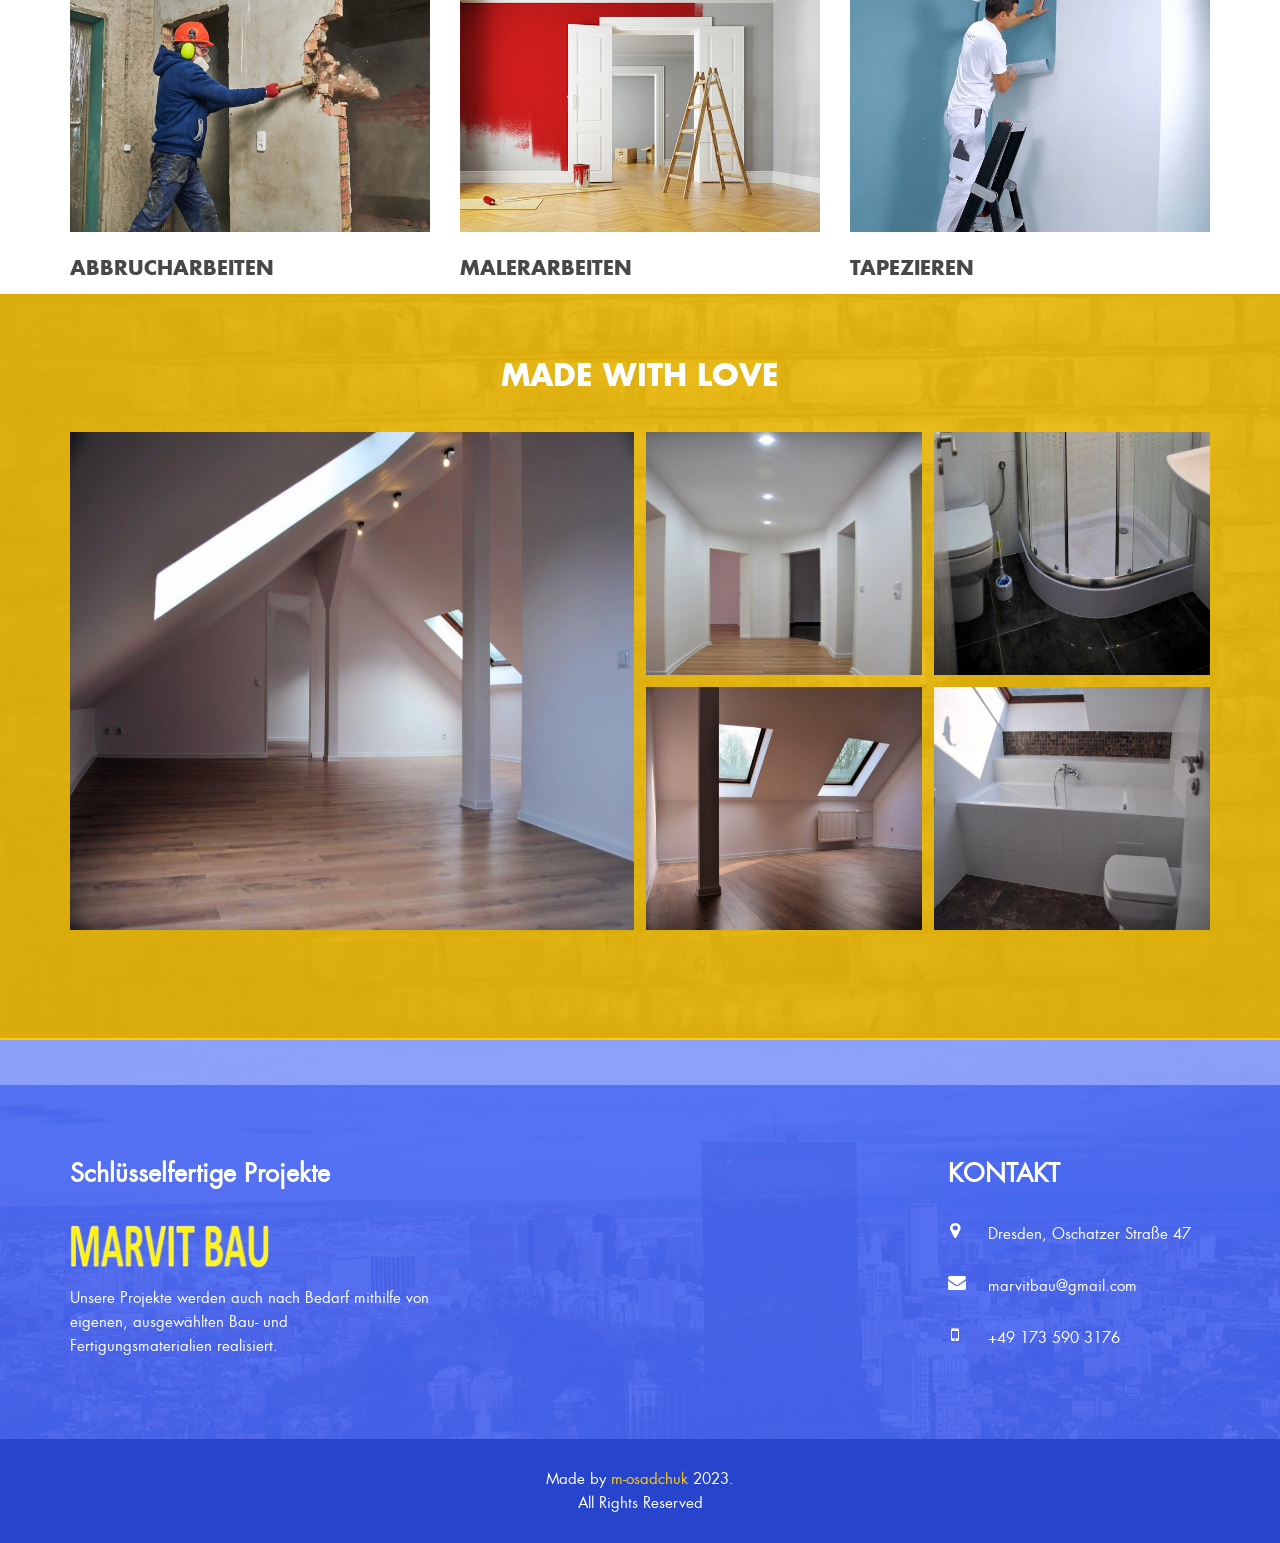
==== commit 01bd6ea2: "Update index.html" ====
--- a/index.html
+++ b/index.html
@@ -312,10 +312,8 @@
             <!-- Footer bottom -->
             <div class="footer_bottom text-center">
                 <p class="wow fadeInRight">
-                    Made with 
-                    <i class="fa fa-heart"></i>
-                    by 
-                    <a target="_blank" href="https://m-osadchuk.github.io/">Mykhailo Osadchuk</a> 
+                    Made by 
+                    <a target="_blank" href="https://m-osadchuk.github.io/">m-osadchuk</a> 
                     2023. </br> All Rights Reserved
                 </p>
             </div><!-- Footer bottom end -->
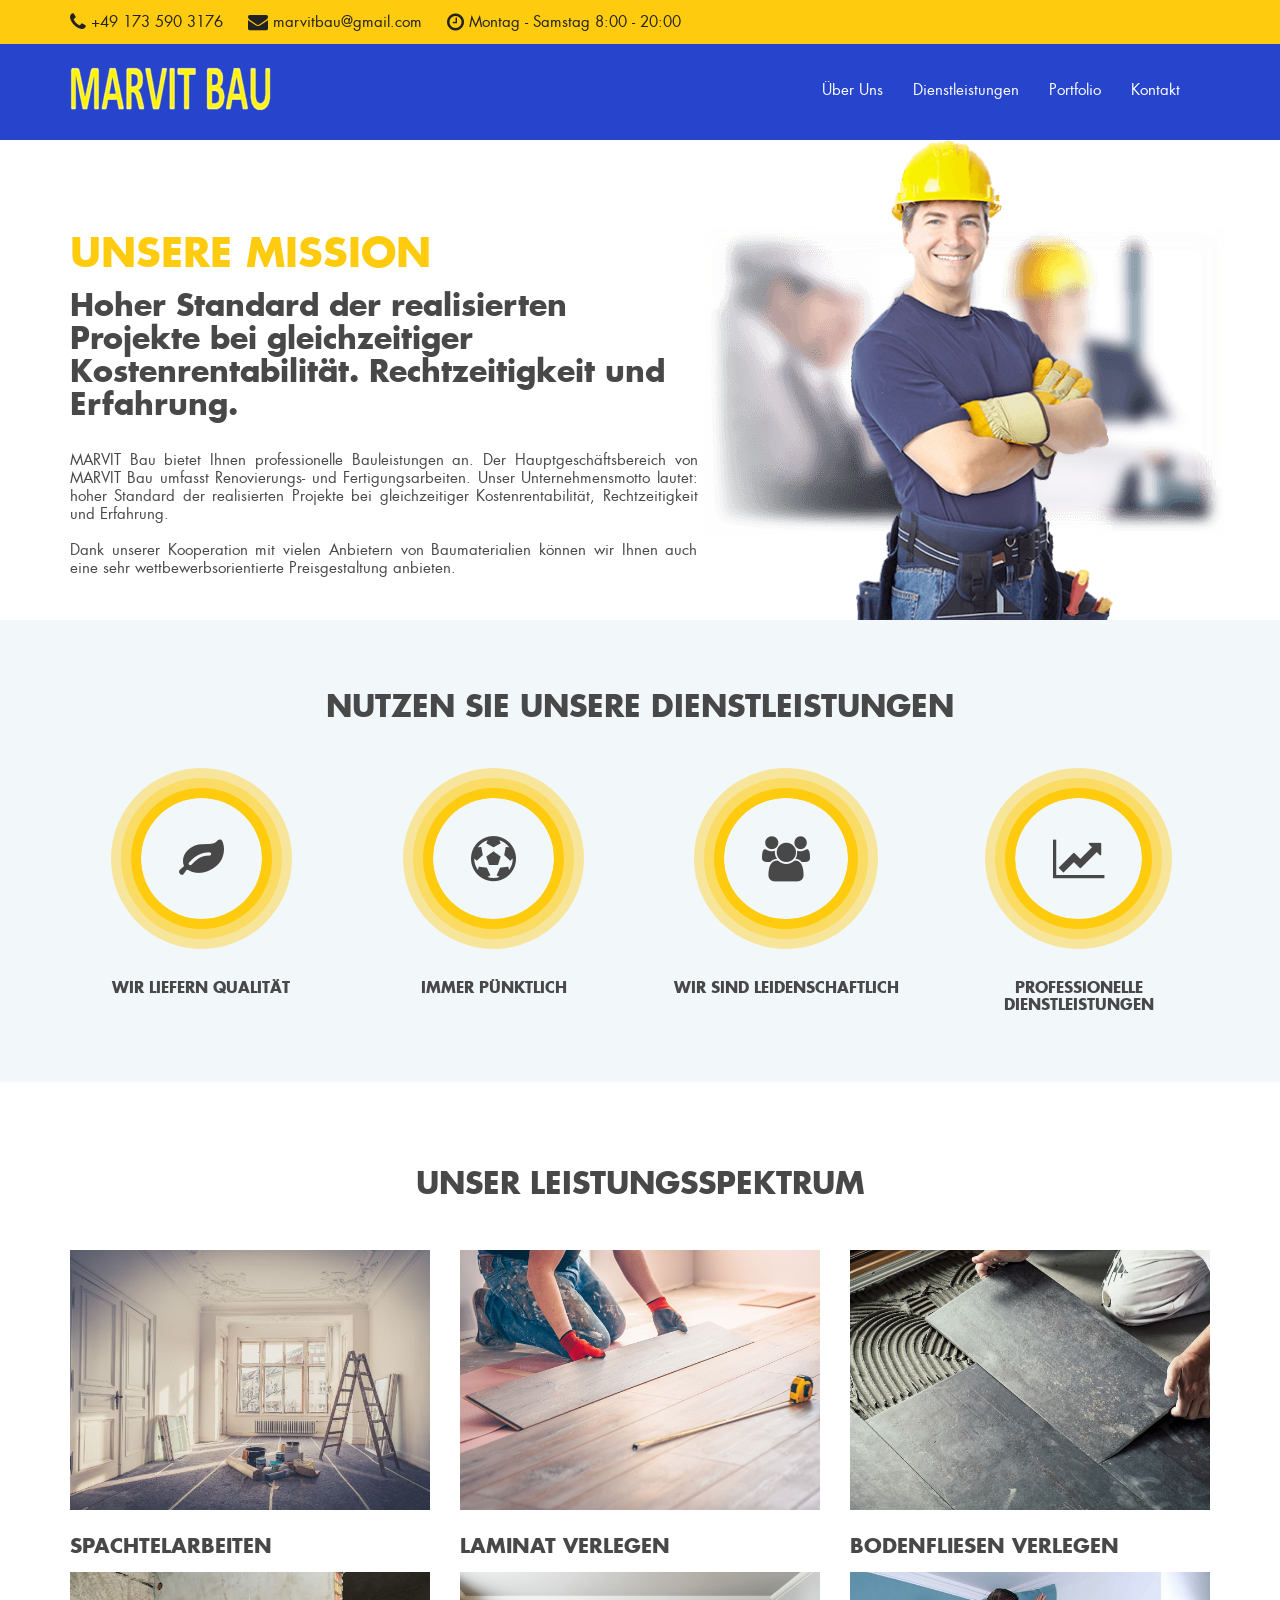
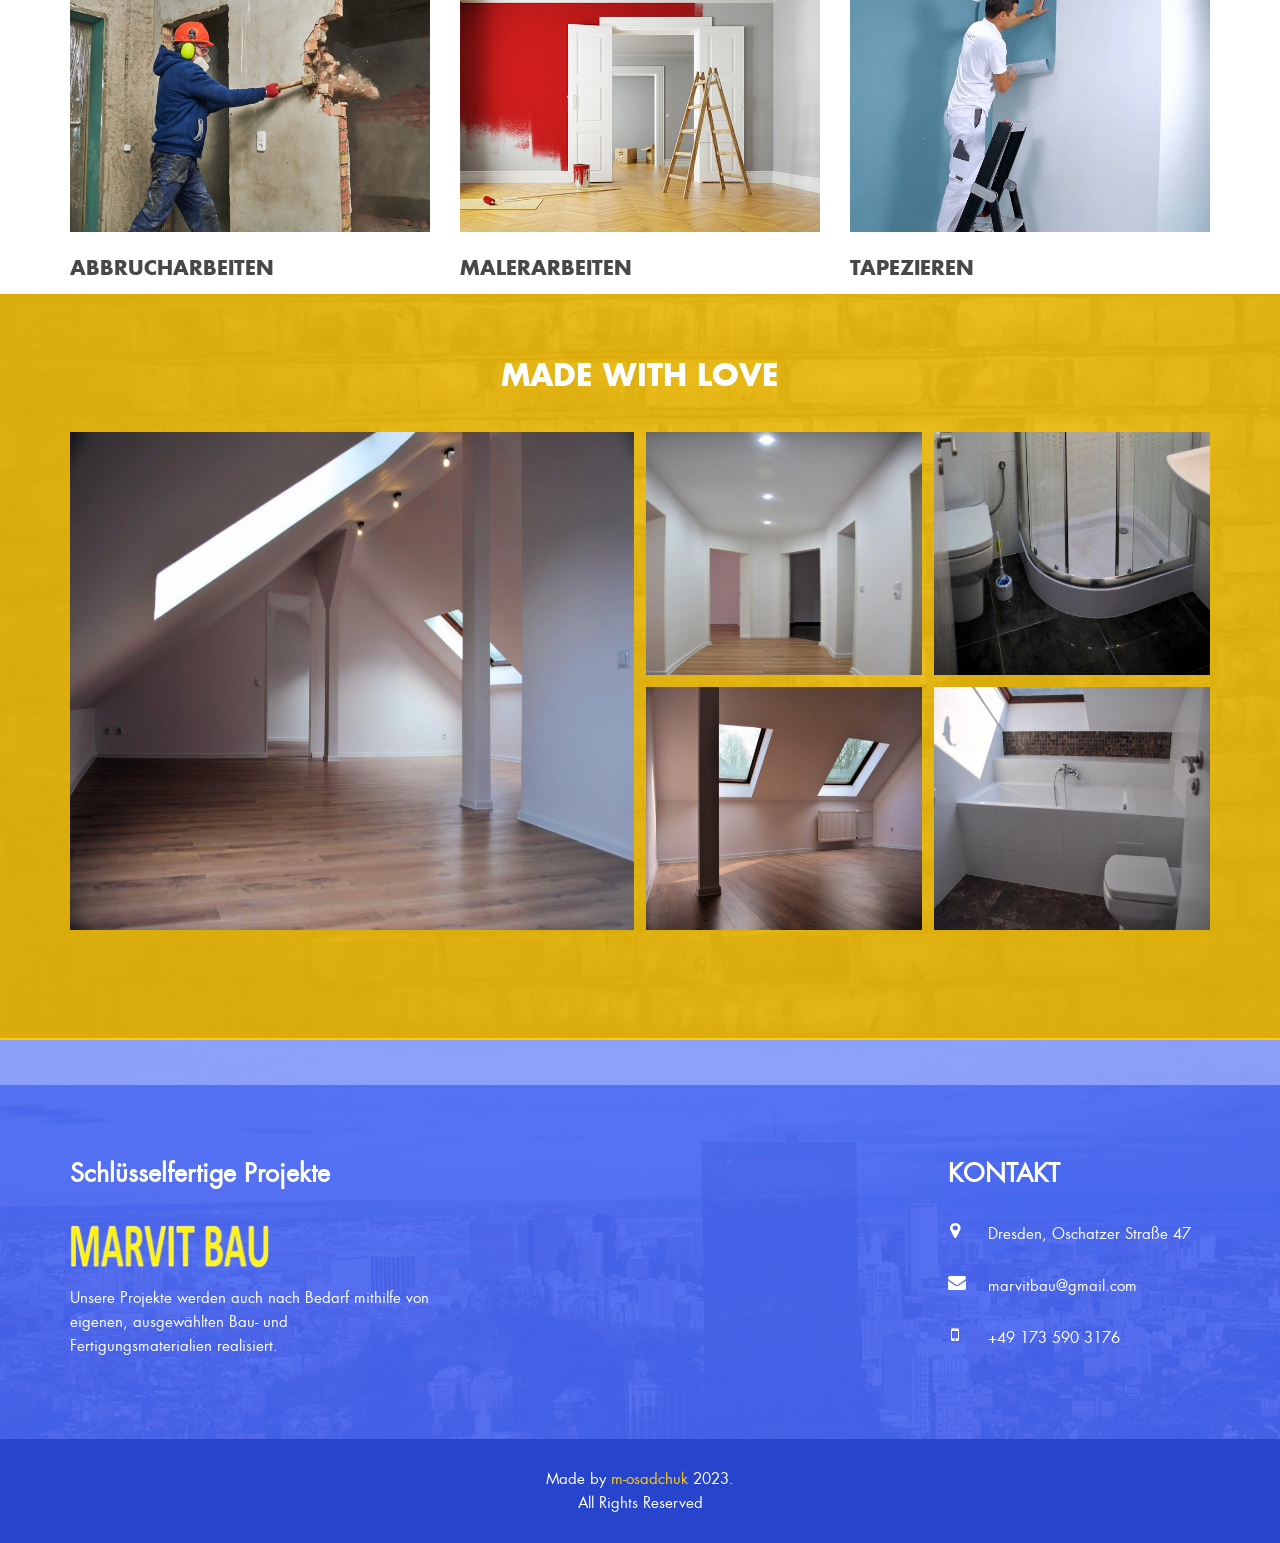
==== commit 3f8bad4c: "Update index.html" ====
--- a/index.html
+++ b/index.html
@@ -84,11 +84,10 @@
                     <!-- Navigation -->
                     <div class="collapse navbar-collapse" id="navbar-menu">
                         <ul class="nav navbar-nav menu">
-                            <li><a href="">Home</a></li>                    
-                            <li><a href="#about">About Us</a></li>
-                            <li><a href="#services">Services</a></li>
+                            <li><a href="#about">Über Uns</a></li>
+                            <li><a href="#services">Dienstleistungen</a></li>
                             <li><a href="#portfolio">Portfolio</a></li>
-                            <li><a href="#contact_form1">Contact Us</a></li>
+                            <li><a href="#contact_form1">Kontakt</a></li>
                         </ul>
                     </div>
                 </div>   
